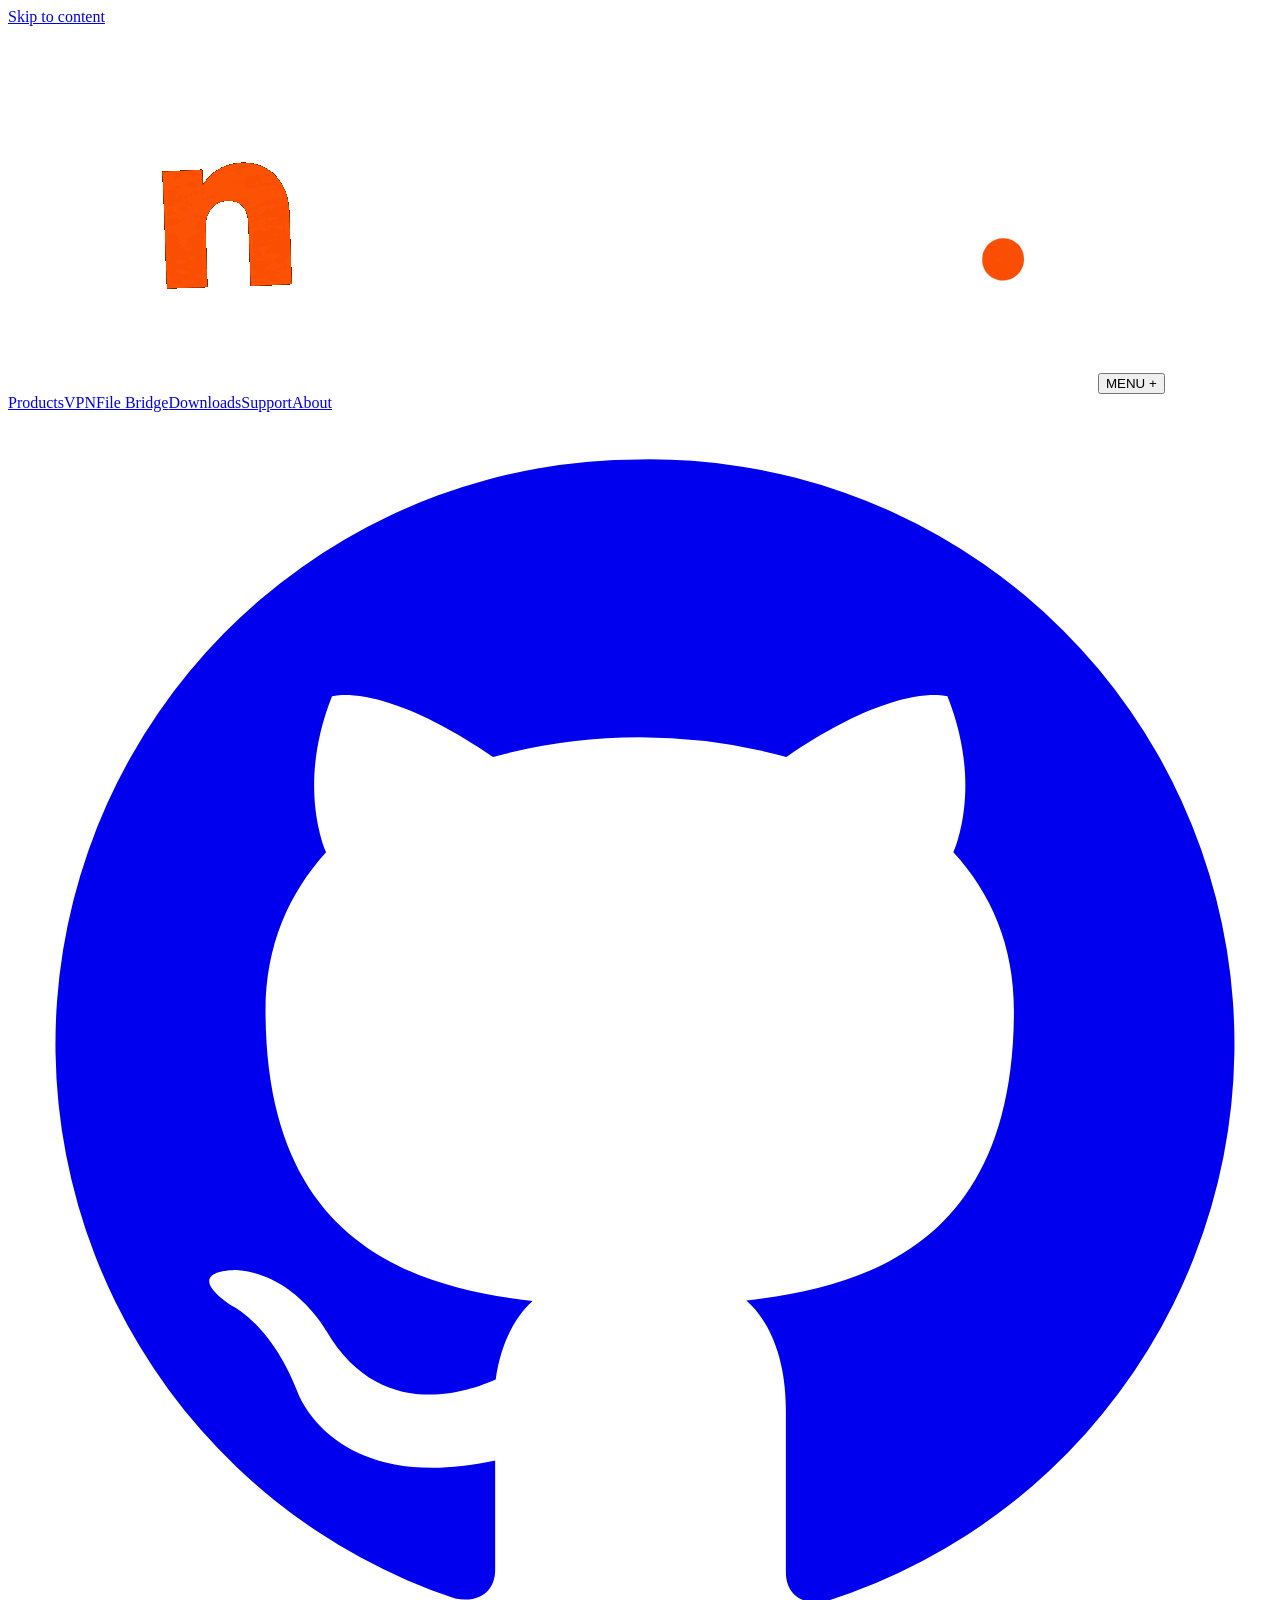
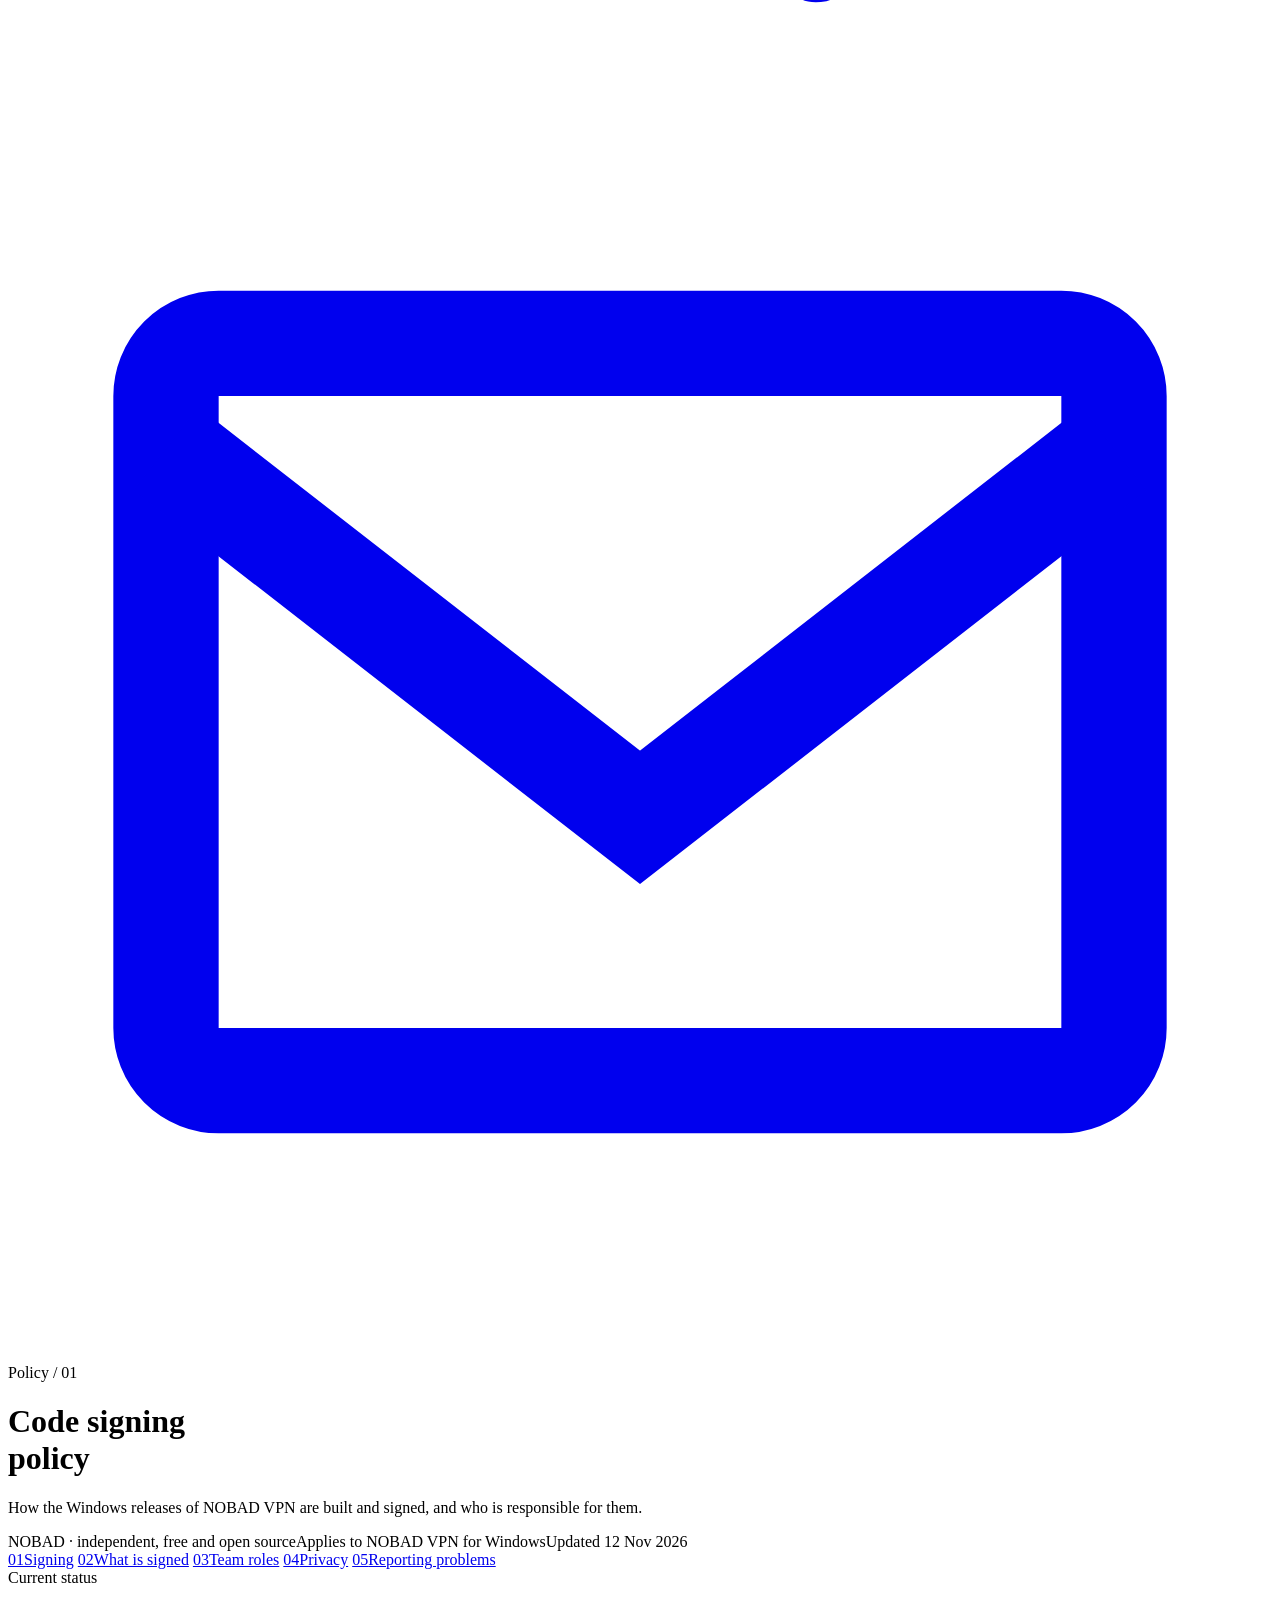
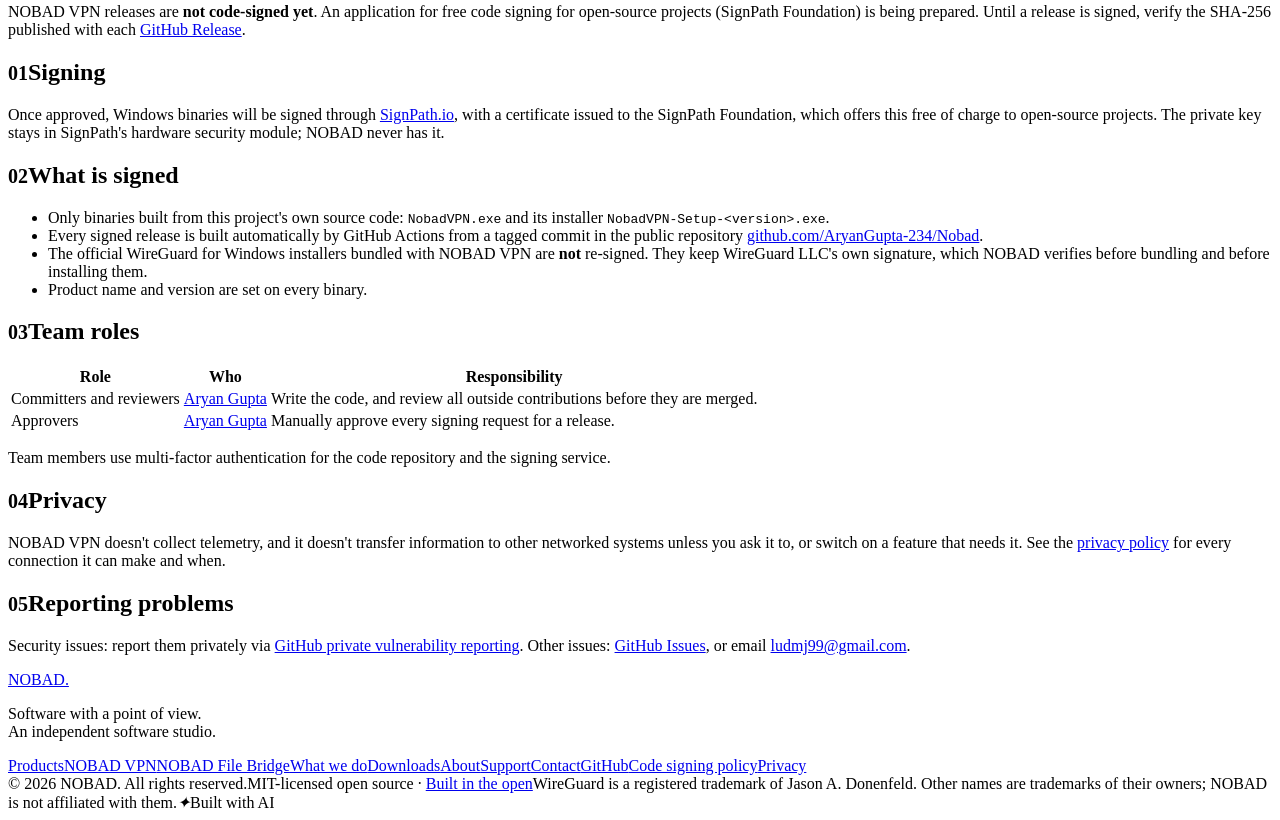
==== site-pages/code-signing-policy/index.html @ 31ae08cd "site: premium product pages on a shared design system; one "Built in the open" section - assets/prod" ====
<!doctype html>
<html lang="en">
<head>
<meta charset="utf-8">
<meta name="viewport" content="width=device-width,initial-scale=1">
<title>Code signing policy · NOBAD — Software with a point of view.</title>
<meta name="description" content="How NOBAD's Windows releases are built and signed, and who approves them. NOBAD: Software with a point of view.">
<meta property="og:title" content="Code signing policy · NOBAD — Software with a point of view.">
<meta property="og:description" content="How NOBAD's Windows releases are built and signed, and who approves them. NOBAD: Software with a point of view.">
<meta property="og:type" content="website">
<meta property="og:url" content="https://nobad-platform.aassworld99.workers.dev/code-signing-policy/">
<meta property="og:image" content="https://nobad-platform.aassworld99.workers.dev/assets/og-image.png">
<meta name="twitter:card" content="summary_large_image">
<link rel="canonical" href="https://nobad-platform.aassworld99.workers.dev/code-signing-policy/">
<meta name="theme-color" content="#FF4D00">
<link rel="icon" href="/favicon.ico" sizes="any"><link rel="icon" type="image/png" href="/assets/favicon-32.png">
<link rel="preconnect" href="https://fonts.googleapis.com">
<link rel="preconnect" href="https://fonts.gstatic.com" crossorigin>
<link rel="stylesheet" href="https://fonts.googleapis.com/css2?family=Archivo+Black&family=Inter:wght@400;500;600;700;800&family=Space+Mono:wght@400;700&display=swap">
<link rel="stylesheet" href="/assets/legal.css">
<script src="/assets/smooth.js" defer></script>
<link rel="stylesheet" href="/assets/site.css">
<script src="/assets/site.js" defer></script>
</head>
<body>
<a class="skip-link" href="#main">Skip to content</a>

<nav class="site-nav" aria-label="Main navigation">
    <a class="brand" href="/" aria-label="NOBAD home"><img class="brand-logo" src="/assets/nobad-logo-light.png" alt="nobad." width="1086" height="362"></a>
    <button class="menu-toggle" id="menuToggle" type="button" aria-expanded="false" aria-controls="navPill">MENU +</button>
    <div class="nav-pill" id="navPill"><a href="/#products">Products</a><a href="/products/vpn/">VPN</a><a href="/products/file-bridge/">File Bridge</a><a href="/#downloads">Downloads</a><a href="/support/">Support</a><a href="/#about">About</a></div>
    <div class="nav-social" aria-label="Social links">
      <a class="icon-link" href="https://github.com/AryanGupta-234/Nobad" target="_blank" rel="noopener noreferrer" aria-label="NOBAD on GitHub"><svg viewBox="0 0 24 24" fill="currentColor" aria-hidden="true"><path d="M12 .9a11.1 11.1 0 0 0-3.51 21.63c.56.1.76-.24.76-.54v-2.08c-3.1.67-3.76-1.32-3.76-1.32-.5-1.28-1.24-1.62-1.24-1.62-1.01-.69.08-.68.08-.68 1.12.08 1.71 1.15 1.71 1.15.99 1.7 2.59 1.21 3.22.93.1-.72.39-1.21.7-1.49-2.47-.28-5.07-1.24-5.07-5.52 0-1.22.44-2.22 1.15-3-.12-.28-.5-1.42.11-2.96 0 0 .94-.3 3.06 1.15a10.6 10.6 0 0 1 5.57 0c2.12-1.45 3.06-1.15 3.06-1.15.61 1.54.23 2.68.11 2.96.72.78 1.15 1.78 1.15 3 0 4.29-2.6 5.23-5.08 5.51.4.35.75 1.03.75 2.08v3.09c0 .3.2.65.77.54A11.1 11.1 0 0 0 12 .9Z"/></svg></a>
      <a class="icon-link" href="mailto:ludmj99@gmail.com" aria-label="Email NOBAD"><svg viewBox="0 0 24 24" fill="none" stroke="currentColor" stroke-width="2" aria-hidden="true"><rect x="3" y="5" width="18" height="14" rx="1"/><path d="m3 7 9 7 9-7"/></svg></a>
    </div>
  </nav>

<header class="legal-hero">
  <div class="wrap">
    <p class="section-index">Policy / 01</p>
    <h1 class="page-title">Code signing<br>policy</h1>
    <p class="legal-lede page-lede">How the Windows releases of NOBAD VPN are built and signed, and who is responsible for them.</p>
    <div class="legal-meta"><span>NOBAD · independent, free and open source</span><span>Applies to NOBAD VPN for Windows</span><span>Updated 12 Nov 2026</span></div>
  </div>
</header>

<main id="main" class="legal-body wrap">
  <nav class="toc" aria-label="On this page">
    <a href="#signing"><span>01</span>Signing</a>
    <a href="#what"><span>02</span>What is signed</a>
    <a href="#roles"><span>03</span>Team roles</a>
    <a href="#privacy"><span>04</span>Privacy</a>
    <a href="#report"><span>05</span>Reporting problems</a>
  </nav>

  <div>
    <div class="status" role="note">
      <span class="status-tag">Current status</span>
      <p>NOBAD VPN releases are <b>not code-signed yet</b>. An application for free code signing for open-source
      projects (SignPath Foundation) is being prepared. Until a release is signed, verify the SHA-256 published with each
      <a href="https://github.com/AryanGupta-234/Nobad/releases">GitHub Release</a>.</p>
    </div>

    <section id="signing">
      <h2><small>01</small>Signing</h2>
      <p>Once approved, Windows binaries will be signed through <a href="https://signpath.io">SignPath.io</a>, with a
      certificate issued to the SignPath Foundation, which offers this free of charge to open-source projects. The private
      key stays in SignPath's hardware security module; NOBAD never has it.</p>
    </section>

    <section id="what">
      <h2><small>02</small>What is signed</h2>
      <ul>
        <li>Only binaries built from this project's own source code: <code>NobadVPN.exe</code> and its installer
        <code>NobadVPN-Setup-&lt;version&gt;.exe</code>.</li>
        <li>Every signed release is built automatically by GitHub Actions from a tagged commit in the public repository
        <a href="https://github.com/AryanGupta-234/Nobad">github.com/AryanGupta-234/Nobad</a>.</li>
        <li>The official WireGuard for Windows installers bundled with NOBAD VPN are <b>not</b> re-signed. They keep
        WireGuard LLC's own signature, which NOBAD verifies before bundling and before installing them.</li>
        <li>Product name and version are set on every binary.</li>
      </ul>
    </section>

    <section id="roles">
      <h2><small>03</small>Team roles</h2>
      <div class="table-scroll">
        <table>
          <tr><th>Role</th><th>Who</th><th>Responsibility</th></tr>
          <tr><td>Committers and reviewers</td><td><a href="https://github.com/AryanGupta-234">Aryan Gupta</a></td><td>Write the code, and review all outside contributions before they are merged.</td></tr>
          <tr><td>Approvers</td><td><a href="https://github.com/AryanGupta-234">Aryan Gupta</a></td><td>Manually approve every signing request for a release.</td></tr>
        </table>
      </div>
      <p>Team members use multi-factor authentication for the code repository and the signing service.</p>
    </section>

    <section id="privacy">
      <h2><small>04</small>Privacy</h2>
      <p>NOBAD VPN doesn't collect telemetry, and it doesn't transfer information to other networked systems unless you
      ask it to, or switch on a feature that needs it. See the <a href="/privacy/">privacy policy</a> for every connection
      it can make and when.</p>
    </section>

    <section id="report">
      <h2><small>05</small>Reporting problems</h2>
      <p>Security issues: report them privately via
      <a href="https://github.com/AryanGupta-234/Nobad/security/advisories/new">GitHub private vulnerability reporting</a>.
      Other issues: <a href="https://github.com/AryanGupta-234/Nobad/issues">GitHub Issues</a>, or email <a href="mailto:ludmj99@gmail.com">ludmj99@gmail.com</a>.</p>
    </section>
  </div>
</main>

<footer class="site-footer">
    <div class="footer-top">
      <div>
        <a class="footer-brand" href="/">NOBAD.</a>
        <p class="footer-note">Software with a point of view.<br>An independent software studio.</p>
      </div>
      <div class="footer-links"><a href="/#products">Products</a><a href="/products/vpn/">NOBAD VPN</a><a href="/products/file-bridge/">NOBAD File Bridge</a><a href="/#services">What we do</a><a href="/#downloads">Downloads</a><a href="/#about">About</a><a href="/support/">Support</a><a href="mailto:ludmj99@gmail.com">Contact</a><a href="https://github.com/AryanGupta-234/Nobad">GitHub</a><a href="/code-signing-policy/" aria-current="page">Code signing policy</a><a href="/privacy/">Privacy</a></div>
    </div>
    <div class="footer-bottom"><span>© <span id="year" data-year>2026</span> NOBAD. All rights reserved.</span><span>MIT-licensed open source · <a href="/#collaborate">Built in the open</a></span><span class="tm-note">WireGuard is a registered trademark of Jason A. Donenfeld. Other names are trademarks of their owners; NOBAD is not affiliated with them.</span><span class="ai-mark" title="Developed in collaboration with AI"><i aria-hidden="true">✦</i>Built with AI</span></div>
  </footer>
</body>
</html>
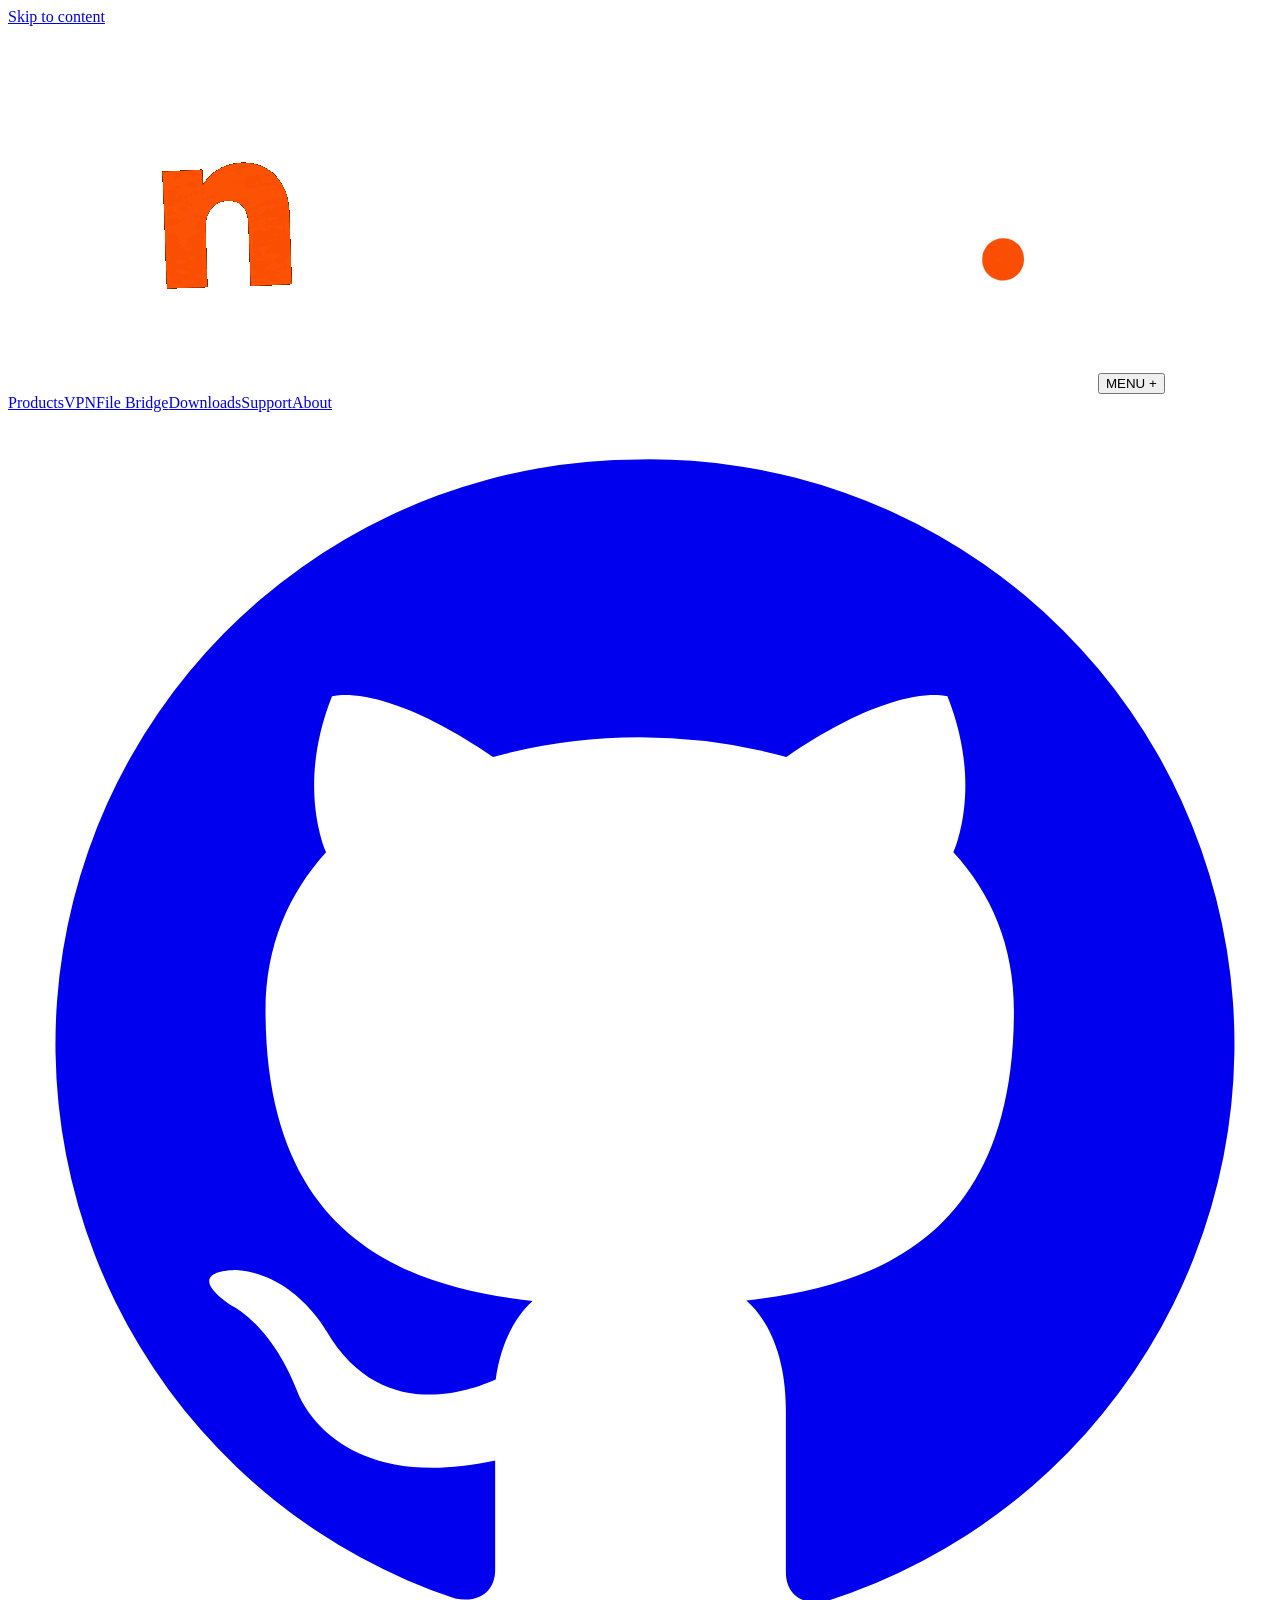
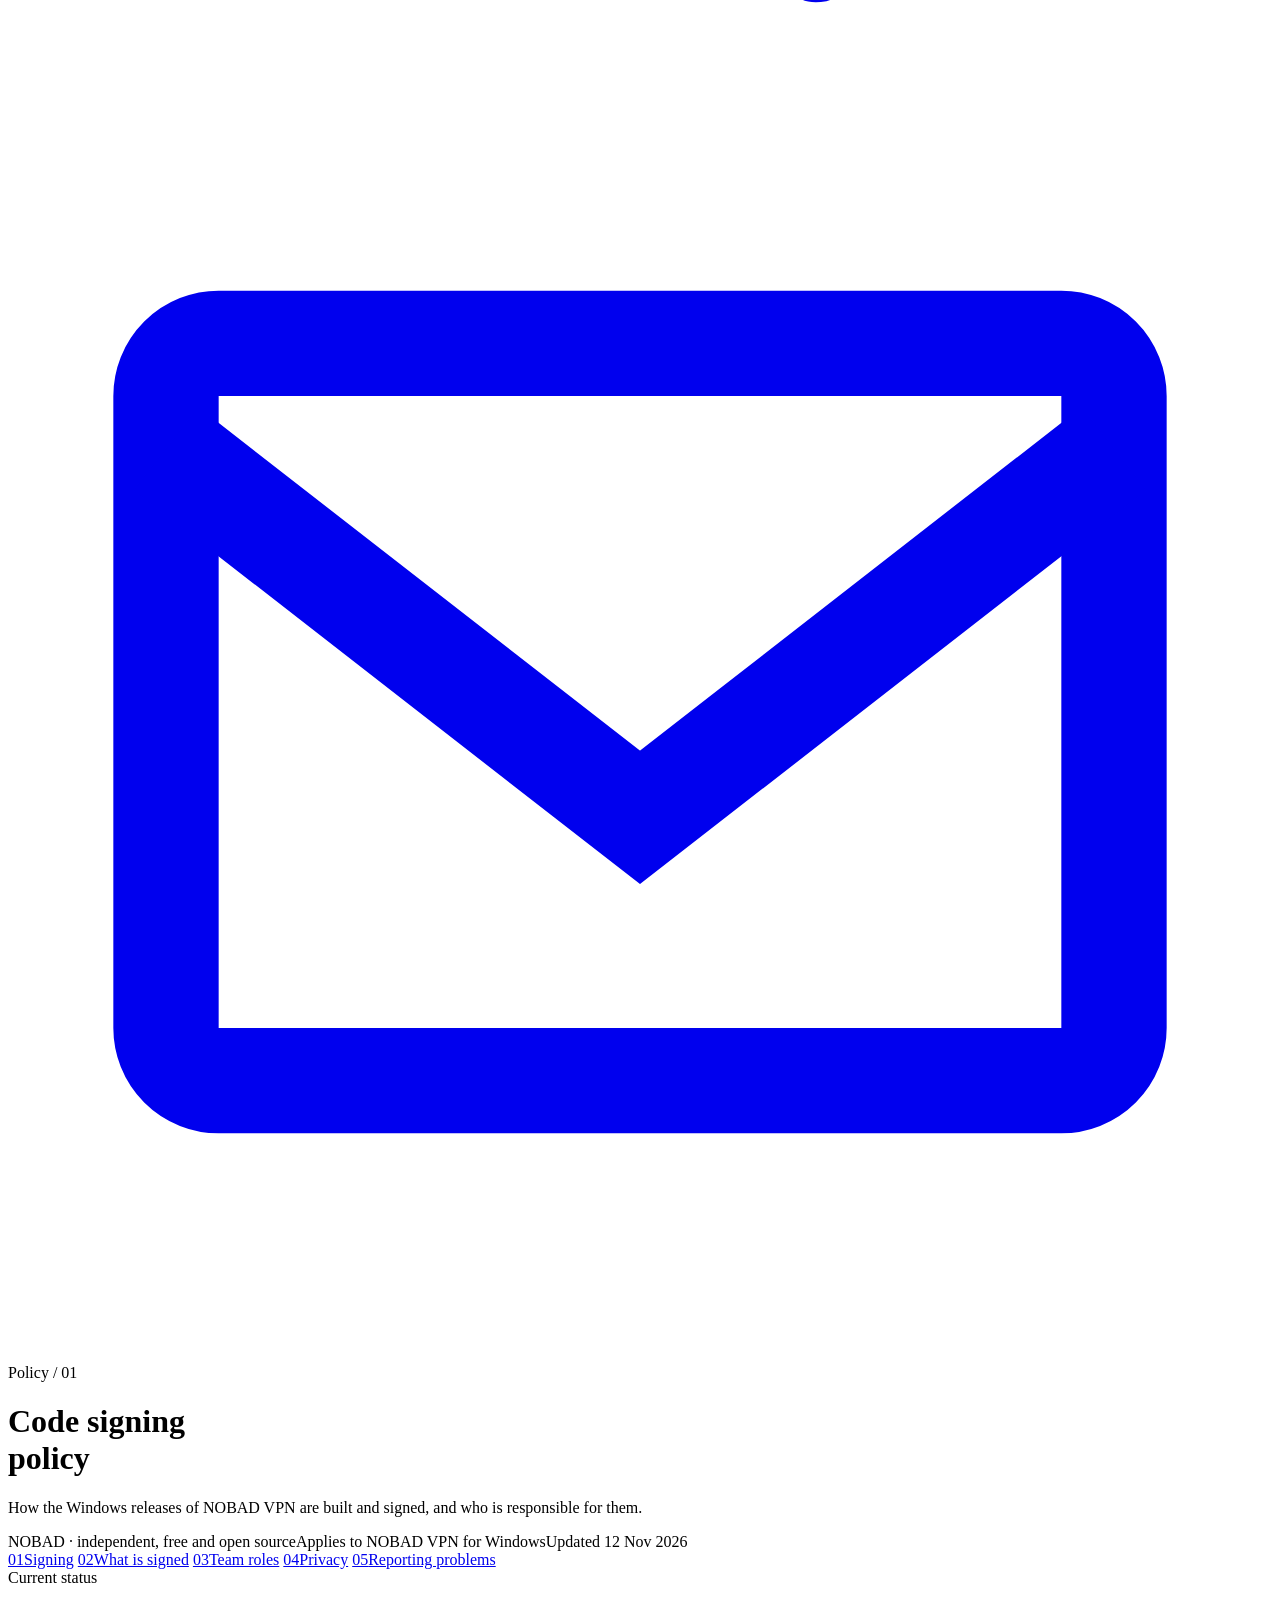
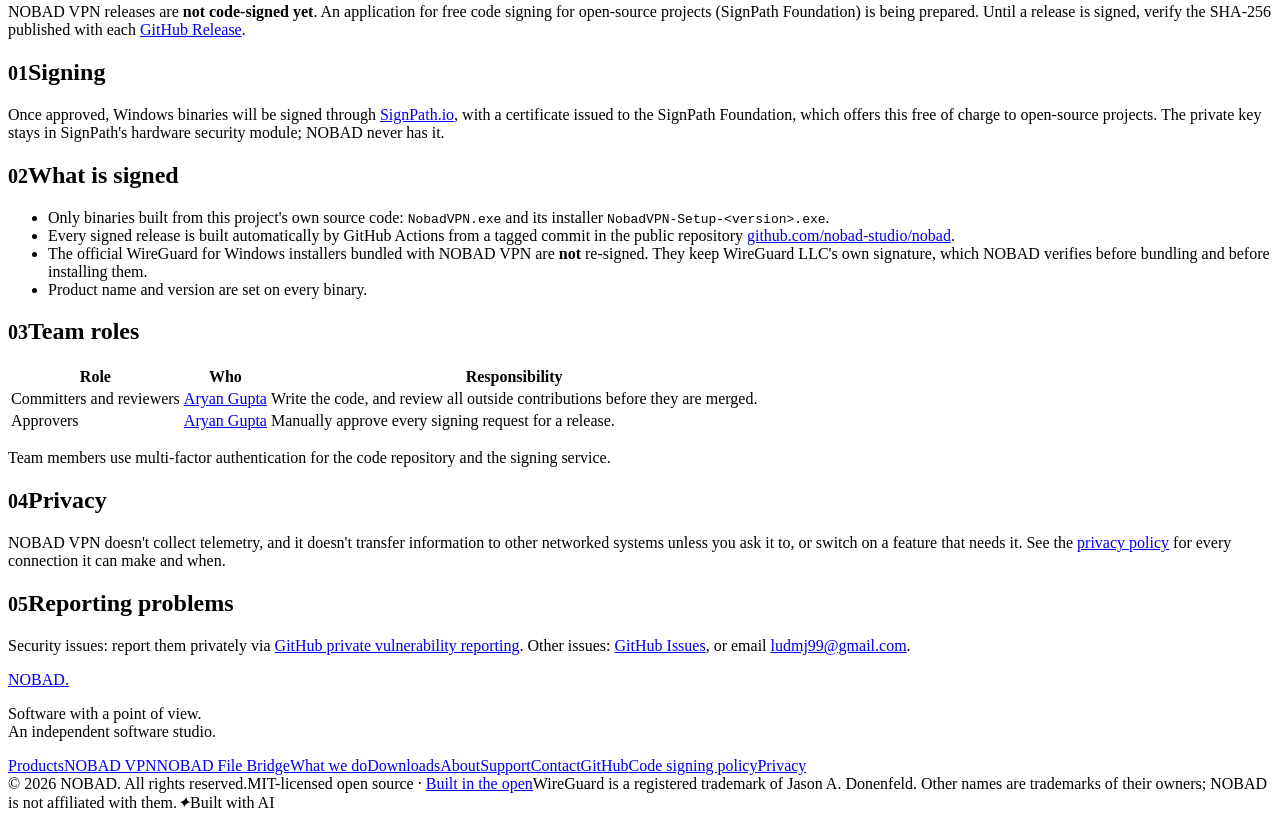
==== commit 7155f816: "website: own repository in the nobad-studio organization - split from nobad-studio/nobad with its fu" ====
--- a/site-pages/code-signing-policy/index.html
+++ b/site-pages/code-signing-policy/index.html
@@ -30,7 +30,7 @@
     <button class="menu-toggle" id="menuToggle" type="button" aria-expanded="false" aria-controls="navPill">MENU +</button>
     <div class="nav-pill" id="navPill"><a href="/#products">Products</a><a href="/products/vpn/">VPN</a><a href="/products/file-bridge/">File Bridge</a><a href="/#downloads">Downloads</a><a href="/support/">Support</a><a href="/#about">About</a></div>
     <div class="nav-social" aria-label="Social links">
-      <a class="icon-link" href="https://github.com/AryanGupta-234/Nobad" target="_blank" rel="noopener noreferrer" aria-label="NOBAD on GitHub"><svg viewBox="0 0 24 24" fill="currentColor" aria-hidden="true"><path d="M12 .9a11.1 11.1 0 0 0-3.51 21.63c.56.1.76-.24.76-.54v-2.08c-3.1.67-3.76-1.32-3.76-1.32-.5-1.28-1.24-1.62-1.24-1.62-1.01-.69.08-.68.08-.68 1.12.08 1.71 1.15 1.71 1.15.99 1.7 2.59 1.21 3.22.93.1-.72.39-1.21.7-1.49-2.47-.28-5.07-1.24-5.07-5.52 0-1.22.44-2.22 1.15-3-.12-.28-.5-1.42.11-2.96 0 0 .94-.3 3.06 1.15a10.6 10.6 0 0 1 5.57 0c2.12-1.45 3.06-1.15 3.06-1.15.61 1.54.23 2.68.11 2.96.72.78 1.15 1.78 1.15 3 0 4.29-2.6 5.23-5.08 5.51.4.35.75 1.03.75 2.08v3.09c0 .3.2.65.77.54A11.1 11.1 0 0 0 12 .9Z"/></svg></a>
+      <a class="icon-link" href="https://github.com/nobad-studio" target="_blank" rel="noopener noreferrer" aria-label="NOBAD on GitHub"><svg viewBox="0 0 24 24" fill="currentColor" aria-hidden="true"><path d="M12 .9a11.1 11.1 0 0 0-3.51 21.63c.56.1.76-.24.76-.54v-2.08c-3.1.67-3.76-1.32-3.76-1.32-.5-1.28-1.24-1.62-1.24-1.62-1.01-.69.08-.68.08-.68 1.12.08 1.71 1.15 1.71 1.15.99 1.7 2.59 1.21 3.22.93.1-.72.39-1.21.7-1.49-2.47-.28-5.07-1.24-5.07-5.52 0-1.22.44-2.22 1.15-3-.12-.28-.5-1.42.11-2.96 0 0 .94-.3 3.06 1.15a10.6 10.6 0 0 1 5.57 0c2.12-1.45 3.06-1.15 3.06-1.15.61 1.54.23 2.68.11 2.96.72.78 1.15 1.78 1.15 3 0 4.29-2.6 5.23-5.08 5.51.4.35.75 1.03.75 2.08v3.09c0 .3.2.65.77.54A11.1 11.1 0 0 0 12 .9Z"/></svg></a>
       <a class="icon-link" href="mailto:ludmj99@gmail.com" aria-label="Email NOBAD"><svg viewBox="0 0 24 24" fill="none" stroke="currentColor" stroke-width="2" aria-hidden="true"><rect x="3" y="5" width="18" height="14" rx="1"/><path d="m3 7 9 7 9-7"/></svg></a>
     </div>
   </nav>
@@ -58,7 +58,7 @@
       <span class="status-tag">Current status</span>
       <p>NOBAD VPN releases are <b>not code-signed yet</b>. An application for free code signing for open-source
       projects (SignPath Foundation) is being prepared. Until a release is signed, verify the SHA-256 published with each
-      <a href="https://github.com/AryanGupta-234/Nobad/releases">GitHub Release</a>.</p>
+      <a href="https://github.com/nobad-studio/nobad/releases">GitHub Release</a>.</p>
     </div>
 
     <section id="signing">
@@ -74,7 +74,7 @@
         <li>Only binaries built from this project's own source code: <code>NobadVPN.exe</code> and its installer
         <code>NobadVPN-Setup-&lt;version&gt;.exe</code>.</li>
         <li>Every signed release is built automatically by GitHub Actions from a tagged commit in the public repository
-        <a href="https://github.com/AryanGupta-234/Nobad">github.com/AryanGupta-234/Nobad</a>.</li>
+        <a href="https://github.com/nobad-studio/nobad">github.com/nobad-studio/nobad</a>.</li>
         <li>The official WireGuard for Windows installers bundled with NOBAD VPN are <b>not</b> re-signed. They keep
         WireGuard LLC's own signature, which NOBAD verifies before bundling and before installing them.</li>
         <li>Product name and version are set on every binary.</li>
@@ -103,8 +103,8 @@
     <section id="report">
       <h2><small>05</small>Reporting problems</h2>
       <p>Security issues: report them privately via
-      <a href="https://github.com/AryanGupta-234/Nobad/security/advisories/new">GitHub private vulnerability reporting</a>.
-      Other issues: <a href="https://github.com/AryanGupta-234/Nobad/issues">GitHub Issues</a>, or email <a href="mailto:ludmj99@gmail.com">ludmj99@gmail.com</a>.</p>
+      <a href="https://github.com/nobad-studio/nobad/security/advisories/new">GitHub private vulnerability reporting</a>.
+      Other issues: <a href="https://github.com/nobad-studio/nobad/issues">GitHub Issues</a>, or email <a href="mailto:ludmj99@gmail.com">ludmj99@gmail.com</a>.</p>
     </section>
   </div>
 </main>
@@ -115,7 +115,7 @@
         <a class="footer-brand" href="/">NOBAD.</a>
         <p class="footer-note">Software with a point of view.<br>An independent software studio.</p>
       </div>
-      <div class="footer-links"><a href="/#products">Products</a><a href="/products/vpn/">NOBAD VPN</a><a href="/products/file-bridge/">NOBAD File Bridge</a><a href="/#services">What we do</a><a href="/#downloads">Downloads</a><a href="/#about">About</a><a href="/support/">Support</a><a href="mailto:ludmj99@gmail.com">Contact</a><a href="https://github.com/AryanGupta-234/Nobad">GitHub</a><a href="/code-signing-policy/" aria-current="page">Code signing policy</a><a href="/privacy/">Privacy</a></div>
+      <div class="footer-links"><a href="/#products">Products</a><a href="/products/vpn/">NOBAD VPN</a><a href="/products/file-bridge/">NOBAD File Bridge</a><a href="/#services">What we do</a><a href="/#downloads">Downloads</a><a href="/#about">About</a><a href="/support/">Support</a><a href="mailto:ludmj99@gmail.com">Contact</a><a href="https://github.com/nobad-studio/nobad">GitHub</a><a href="/code-signing-policy/" aria-current="page">Code signing policy</a><a href="/privacy/">Privacy</a></div>
     </div>
     <div class="footer-bottom"><span>© <span id="year" data-year>2026</span> NOBAD. All rights reserved.</span><span>MIT-licensed open source · <a href="/#collaborate">Built in the open</a></span><span class="tm-note">WireGuard is a registered trademark of Jason A. Donenfeld. Other names are trademarks of their owners; NOBAD is not affiliated with them.</span><span class="ai-mark" title="Developed in collaboration with AI"><i aria-hidden="true">✦</i>Built with AI</span></div>
   </footer>
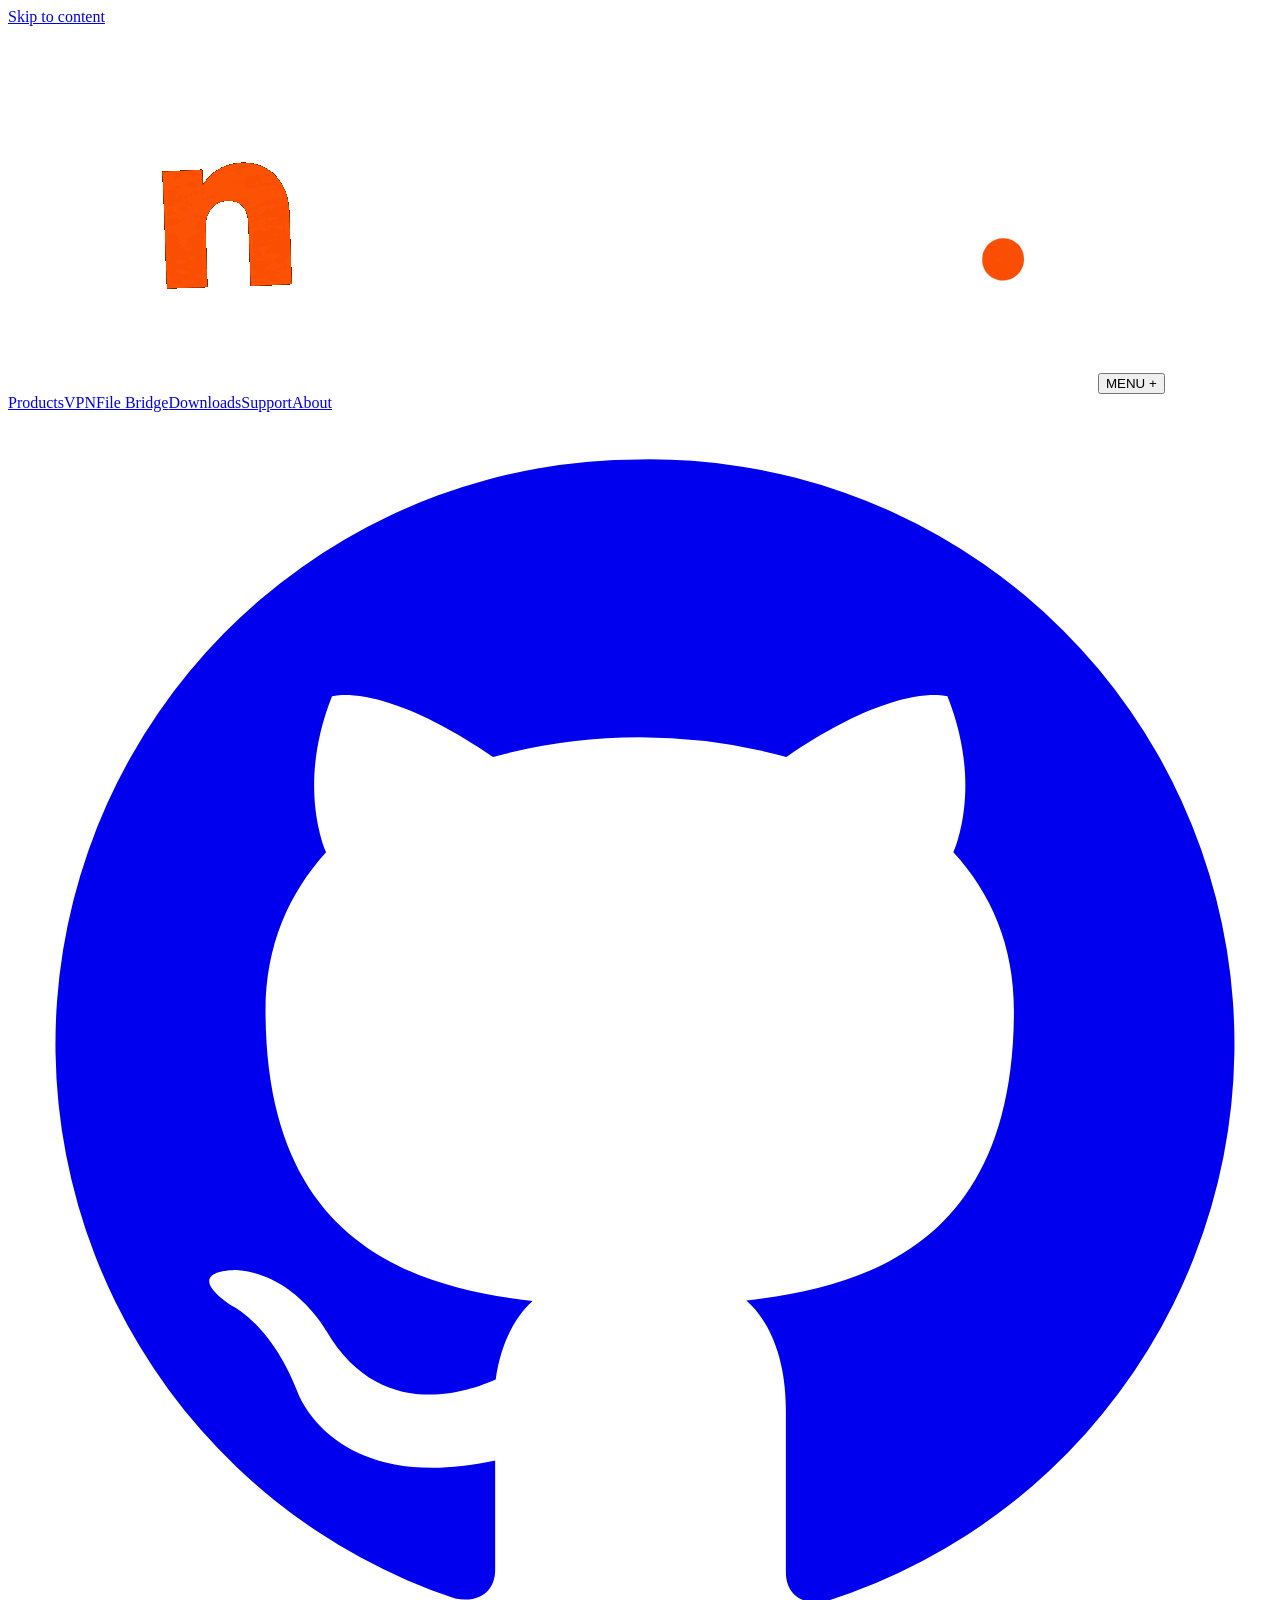
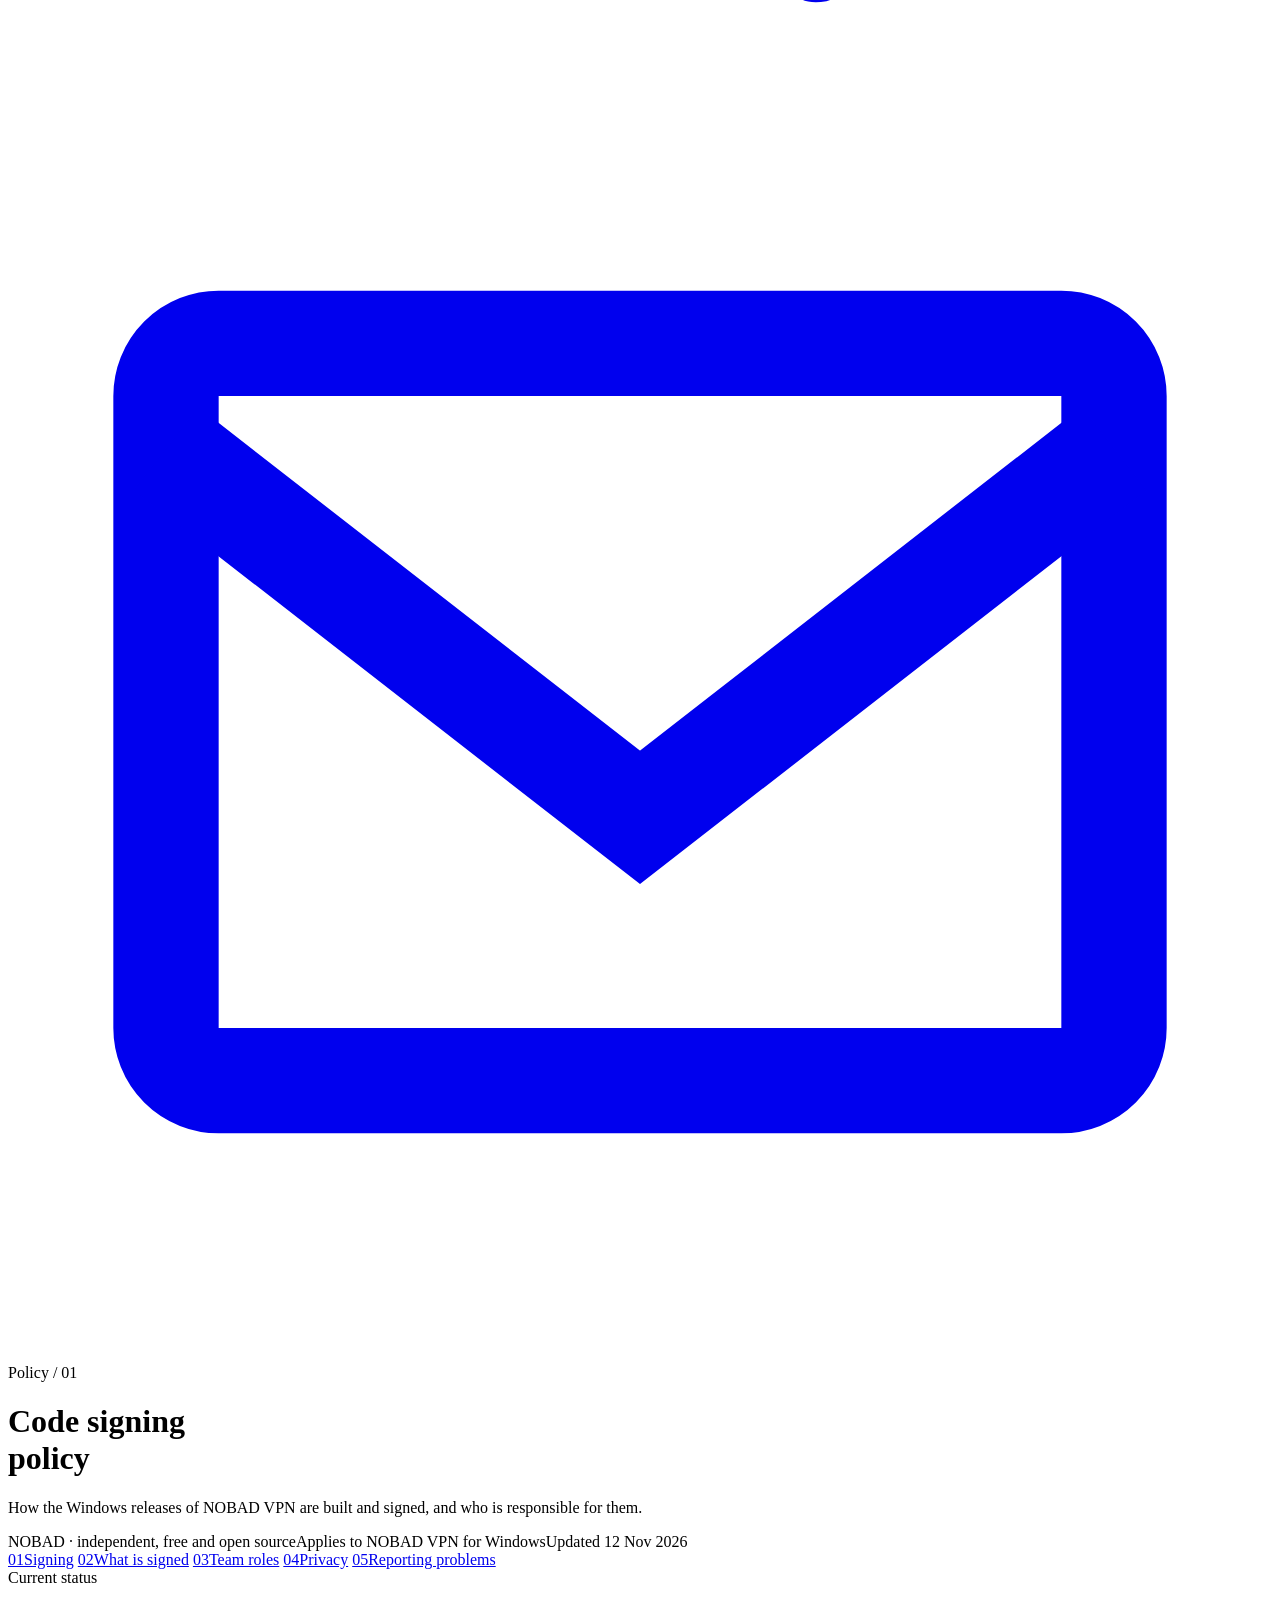
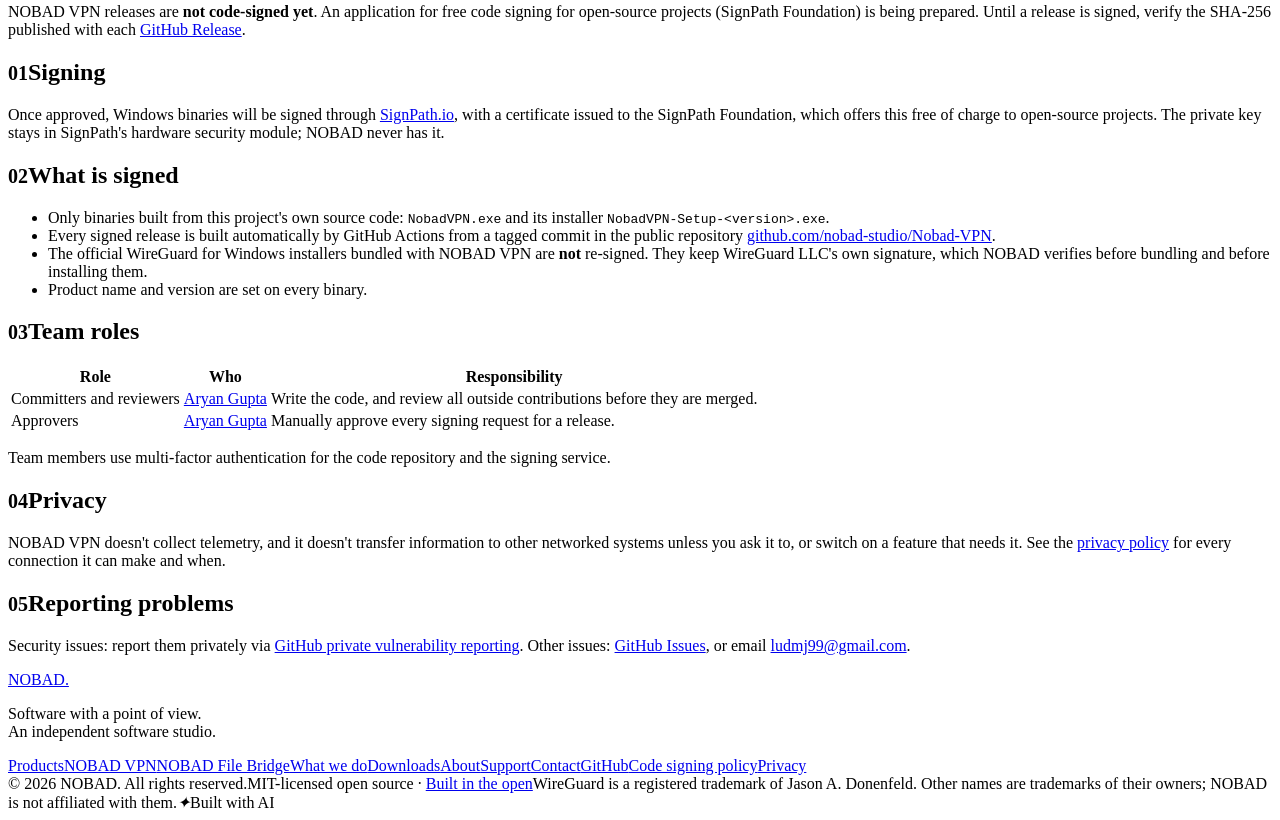
==== commit e9762a19: "website: links, release publishing and download check use nobad-studio/Nobad-VPN The main repository" ====
--- a/site-pages/code-signing-policy/index.html
+++ b/site-pages/code-signing-policy/index.html
@@ -58,7 +58,7 @@
       <span class="status-tag">Current status</span>
       <p>NOBAD VPN releases are <b>not code-signed yet</b>. An application for free code signing for open-source
       projects (SignPath Foundation) is being prepared. Until a release is signed, verify the SHA-256 published with each
-      <a href="https://github.com/nobad-studio/nobad/releases">GitHub Release</a>.</p>
+      <a href="https://github.com/nobad-studio/Nobad-VPN/releases">GitHub Release</a>.</p>
     </div>
 
     <section id="signing">
@@ -74,7 +74,7 @@
         <li>Only binaries built from this project's own source code: <code>NobadVPN.exe</code> and its installer
         <code>NobadVPN-Setup-&lt;version&gt;.exe</code>.</li>
         <li>Every signed release is built automatically by GitHub Actions from a tagged commit in the public repository
-        <a href="https://github.com/nobad-studio/nobad">github.com/nobad-studio/nobad</a>.</li>
+        <a href="https://github.com/nobad-studio/Nobad-VPN">github.com/nobad-studio/Nobad-VPN</a>.</li>
         <li>The official WireGuard for Windows installers bundled with NOBAD VPN are <b>not</b> re-signed. They keep
         WireGuard LLC's own signature, which NOBAD verifies before bundling and before installing them.</li>
         <li>Product name and version are set on every binary.</li>
@@ -103,8 +103,8 @@
     <section id="report">
       <h2><small>05</small>Reporting problems</h2>
       <p>Security issues: report them privately via
-      <a href="https://github.com/nobad-studio/nobad/security/advisories/new">GitHub private vulnerability reporting</a>.
-      Other issues: <a href="https://github.com/nobad-studio/nobad/issues">GitHub Issues</a>, or email <a href="mailto:ludmj99@gmail.com">ludmj99@gmail.com</a>.</p>
+      <a href="https://github.com/nobad-studio/Nobad-VPN/security/advisories/new">GitHub private vulnerability reporting</a>.
+      Other issues: <a href="https://github.com/nobad-studio/Nobad-VPN/issues">GitHub Issues</a>, or email <a href="mailto:ludmj99@gmail.com">ludmj99@gmail.com</a>.</p>
     </section>
   </div>
 </main>
@@ -115,7 +115,7 @@
         <a class="footer-brand" href="/">NOBAD.</a>
         <p class="footer-note">Software with a point of view.<br>An independent software studio.</p>
       </div>
-      <div class="footer-links"><a href="/#products">Products</a><a href="/products/vpn/">NOBAD VPN</a><a href="/products/file-bridge/">NOBAD File Bridge</a><a href="/#services">What we do</a><a href="/#downloads">Downloads</a><a href="/#about">About</a><a href="/support/">Support</a><a href="mailto:ludmj99@gmail.com">Contact</a><a href="https://github.com/nobad-studio/nobad">GitHub</a><a href="/code-signing-policy/" aria-current="page">Code signing policy</a><a href="/privacy/">Privacy</a></div>
+      <div class="footer-links"><a href="/#products">Products</a><a href="/products/vpn/">NOBAD VPN</a><a href="/products/file-bridge/">NOBAD File Bridge</a><a href="/#services">What we do</a><a href="/#downloads">Downloads</a><a href="/#about">About</a><a href="/support/">Support</a><a href="mailto:ludmj99@gmail.com">Contact</a><a href="https://github.com/nobad-studio/Nobad-VPN">GitHub</a><a href="/code-signing-policy/" aria-current="page">Code signing policy</a><a href="/privacy/">Privacy</a></div>
     </div>
     <div class="footer-bottom"><span>© <span id="year" data-year>2026</span> NOBAD. All rights reserved.</span><span>MIT-licensed open source · <a href="/#collaborate">Built in the open</a></span><span class="tm-note">WireGuard is a registered trademark of Jason A. Donenfeld. Other names are trademarks of their owners; NOBAD is not affiliated with them.</span><span class="ai-mark" title="Developed in collaboration with AI"><i aria-hidden="true">✦</i>Built with AI</span></div>
   </footer>
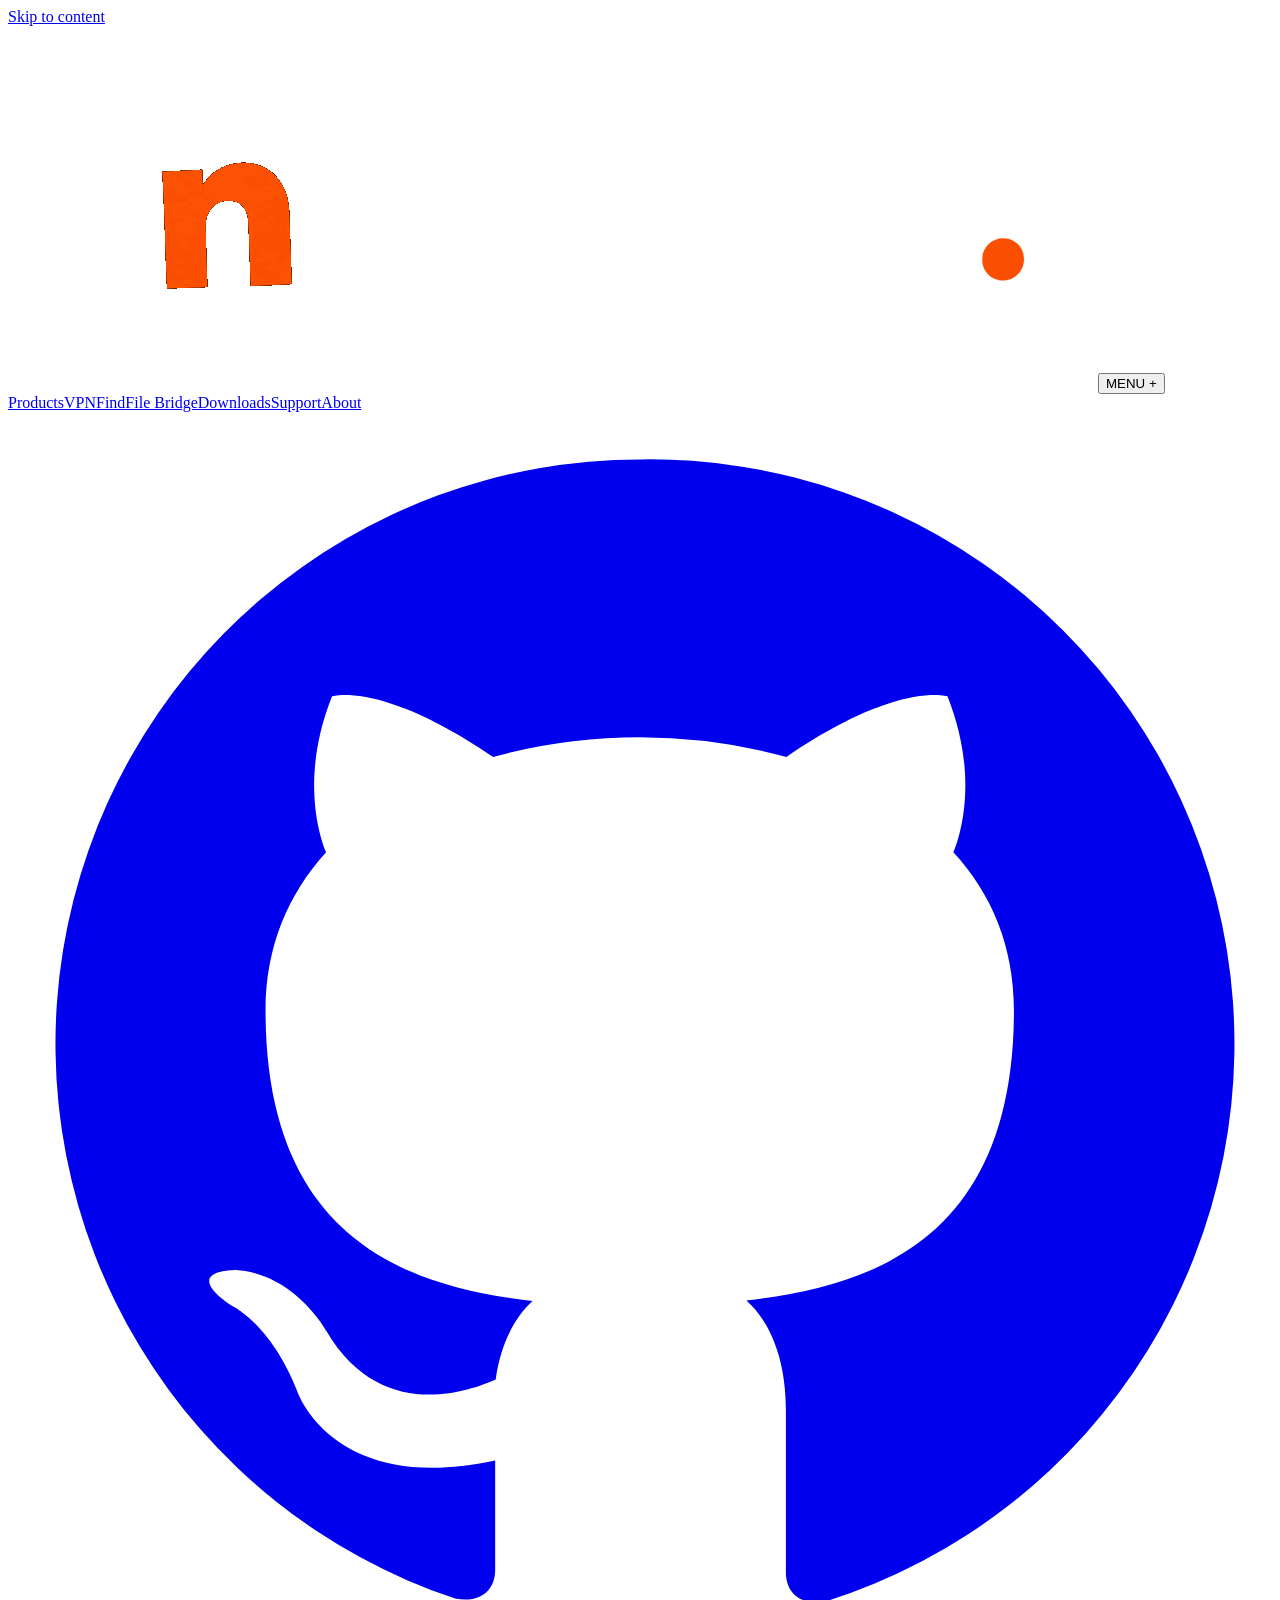
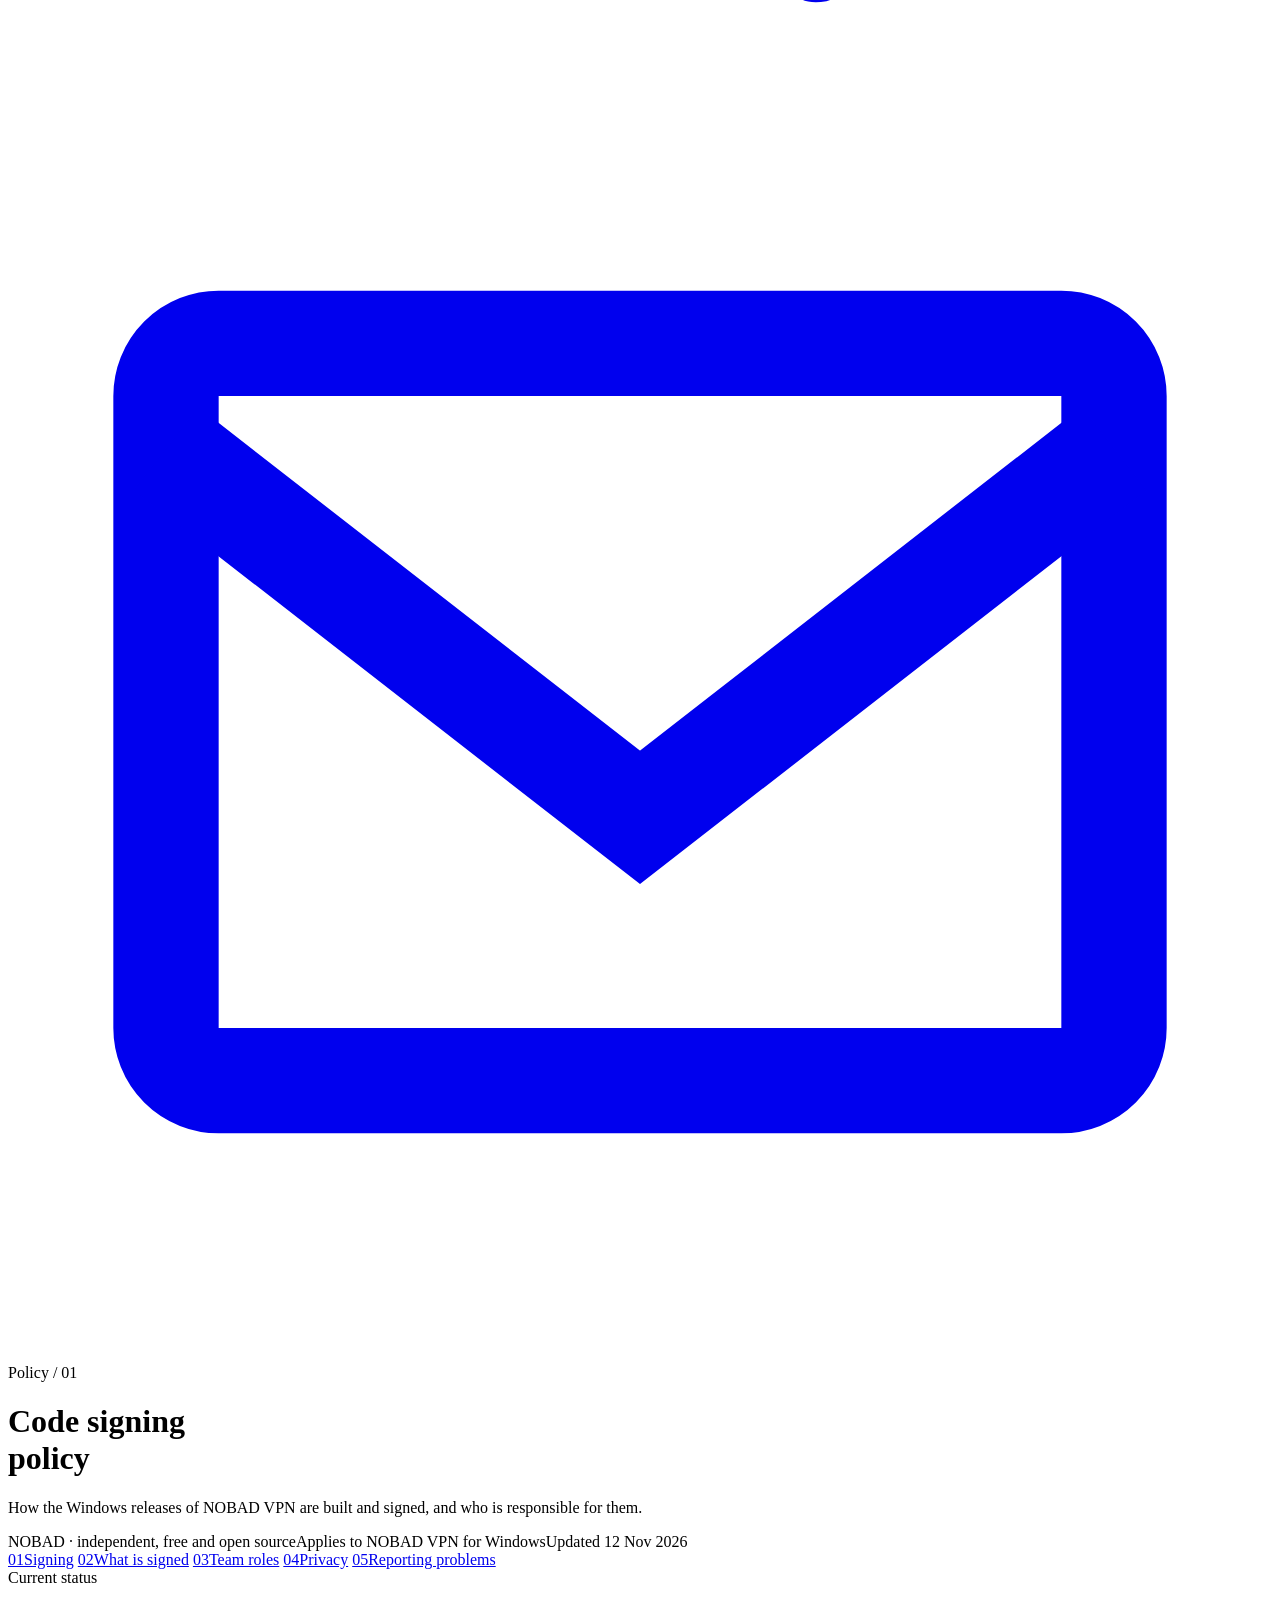
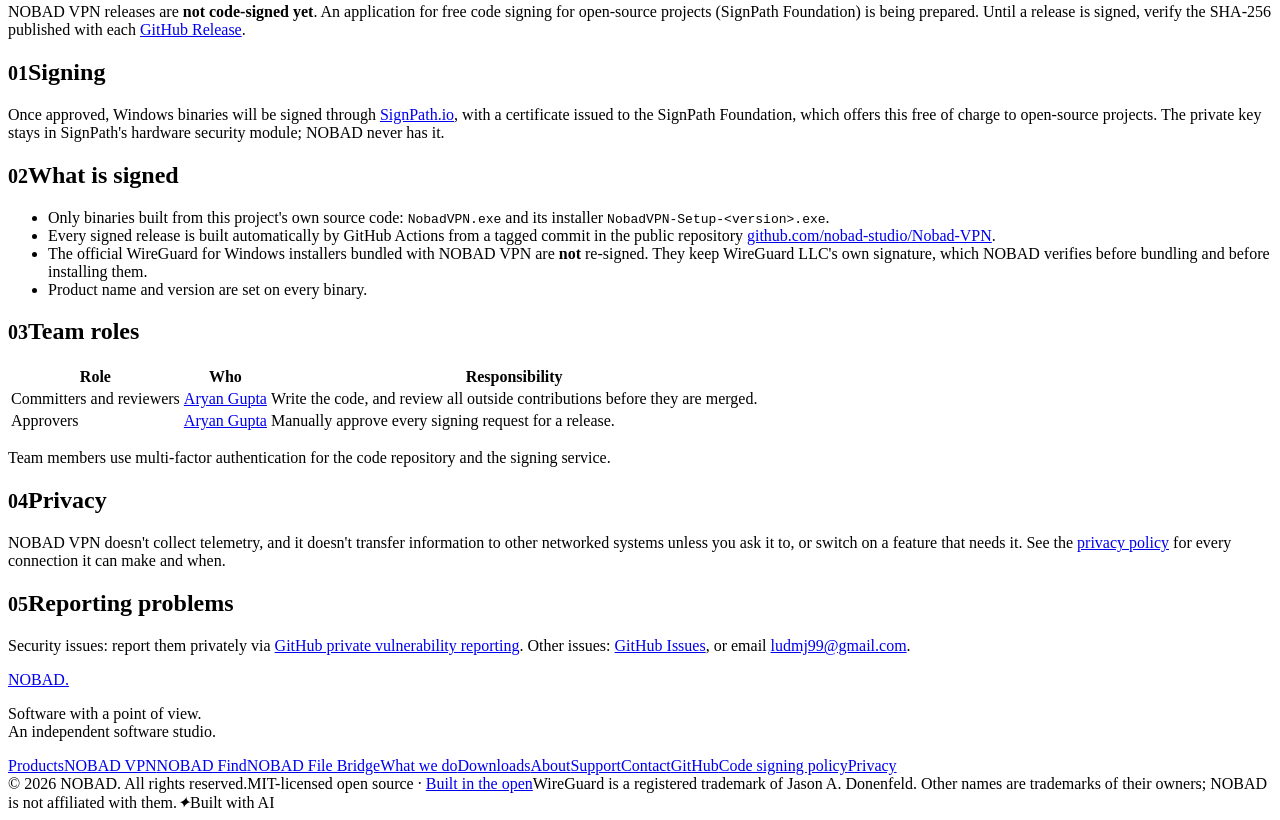
==== commit 084afba2: "website: NOBAD Find product page and listings - /products/find/: the NOBAD Find page on the shared p" ====
--- a/site-pages/code-signing-policy/index.html
+++ b/site-pages/code-signing-policy/index.html
@@ -8,10 +8,10 @@
 <meta property="og:title" content="Code signing policy · NOBAD — Software with a point of view.">
 <meta property="og:description" content="How NOBAD's Windows releases are built and signed, and who approves them. NOBAD: Software with a point of view.">
 <meta property="og:type" content="website">
-<meta property="og:url" content="https://nobad-platform.aassworld99.workers.dev/code-signing-policy/">
-<meta property="og:image" content="https://nobad-platform.aassworld99.workers.dev/assets/og-image.png">
+<meta property="og:url" content="https://nobad-platform.nobad-studio.workers.dev/code-signing-policy/">
+<meta property="og:image" content="https://nobad-platform.nobad-studio.workers.dev/assets/og-image.png">
 <meta name="twitter:card" content="summary_large_image">
-<link rel="canonical" href="https://nobad-platform.aassworld99.workers.dev/code-signing-policy/">
+<link rel="canonical" href="https://nobad-platform.nobad-studio.workers.dev/code-signing-policy/">
 <meta name="theme-color" content="#FF4D00">
 <link rel="icon" href="/favicon.ico" sizes="any"><link rel="icon" type="image/png" href="/assets/favicon-32.png">
 <link rel="preconnect" href="https://fonts.googleapis.com">
@@ -28,7 +28,7 @@
 <nav class="site-nav" aria-label="Main navigation">
     <a class="brand" href="/" aria-label="NOBAD home"><img class="brand-logo" src="/assets/nobad-logo-light.png" alt="nobad." width="1086" height="362"></a>
     <button class="menu-toggle" id="menuToggle" type="button" aria-expanded="false" aria-controls="navPill">MENU +</button>
-    <div class="nav-pill" id="navPill"><a href="/#products">Products</a><a href="/products/vpn/">VPN</a><a href="/products/file-bridge/">File Bridge</a><a href="/#downloads">Downloads</a><a href="/support/">Support</a><a href="/#about">About</a></div>
+    <div class="nav-pill" id="navPill"><a href="/#products">Products</a><a href="/products/vpn/">VPN</a><a href="/products/find/">Find</a><a href="/products/file-bridge/">File Bridge</a><a href="/#downloads">Downloads</a><a href="/support/">Support</a><a href="/#about">About</a></div>
     <div class="nav-social" aria-label="Social links">
       <a class="icon-link" href="https://github.com/nobad-studio" target="_blank" rel="noopener noreferrer" aria-label="NOBAD on GitHub"><svg viewBox="0 0 24 24" fill="currentColor" aria-hidden="true"><path d="M12 .9a11.1 11.1 0 0 0-3.51 21.63c.56.1.76-.24.76-.54v-2.08c-3.1.67-3.76-1.32-3.76-1.32-.5-1.28-1.24-1.62-1.24-1.62-1.01-.69.08-.68.08-.68 1.12.08 1.71 1.15 1.71 1.15.99 1.7 2.59 1.21 3.22.93.1-.72.39-1.21.7-1.49-2.47-.28-5.07-1.24-5.07-5.52 0-1.22.44-2.22 1.15-3-.12-.28-.5-1.42.11-2.96 0 0 .94-.3 3.06 1.15a10.6 10.6 0 0 1 5.57 0c2.12-1.45 3.06-1.15 3.06-1.15.61 1.54.23 2.68.11 2.96.72.78 1.15 1.78 1.15 3 0 4.29-2.6 5.23-5.08 5.51.4.35.75 1.03.75 2.08v3.09c0 .3.2.65.77.54A11.1 11.1 0 0 0 12 .9Z"/></svg></a>
       <a class="icon-link" href="mailto:ludmj99@gmail.com" aria-label="Email NOBAD"><svg viewBox="0 0 24 24" fill="none" stroke="currentColor" stroke-width="2" aria-hidden="true"><rect x="3" y="5" width="18" height="14" rx="1"/><path d="m3 7 9 7 9-7"/></svg></a>
@@ -115,7 +115,7 @@
         <a class="footer-brand" href="/">NOBAD.</a>
         <p class="footer-note">Software with a point of view.<br>An independent software studio.</p>
       </div>
-      <div class="footer-links"><a href="/#products">Products</a><a href="/products/vpn/">NOBAD VPN</a><a href="/products/file-bridge/">NOBAD File Bridge</a><a href="/#services">What we do</a><a href="/#downloads">Downloads</a><a href="/#about">About</a><a href="/support/">Support</a><a href="mailto:ludmj99@gmail.com">Contact</a><a href="https://github.com/nobad-studio/Nobad-VPN">GitHub</a><a href="/code-signing-policy/" aria-current="page">Code signing policy</a><a href="/privacy/">Privacy</a></div>
+      <div class="footer-links"><a href="/#products">Products</a><a href="/products/vpn/">NOBAD VPN</a><a href="/products/find/">NOBAD Find</a><a href="/products/file-bridge/">NOBAD File Bridge</a><a href="/#services">What we do</a><a href="/#downloads">Downloads</a><a href="/#about">About</a><a href="/support/">Support</a><a href="mailto:ludmj99@gmail.com">Contact</a><a href="https://github.com/nobad-studio/Nobad-VPN">GitHub</a><a href="/code-signing-policy/" aria-current="page">Code signing policy</a><a href="/privacy/">Privacy</a></div>
     </div>
     <div class="footer-bottom"><span>© <span id="year" data-year>2026</span> NOBAD. All rights reserved.</span><span>MIT-licensed open source · <a href="/#collaborate">Built in the open</a></span><span class="tm-note">WireGuard is a registered trademark of Jason A. Donenfeld. Other names are trademarks of their owners; NOBAD is not affiliated with them.</span><span class="ai-mark" title="Developed in collaboration with AI"><i aria-hidden="true">✦</i>Built with AI</span></div>
   </footer>
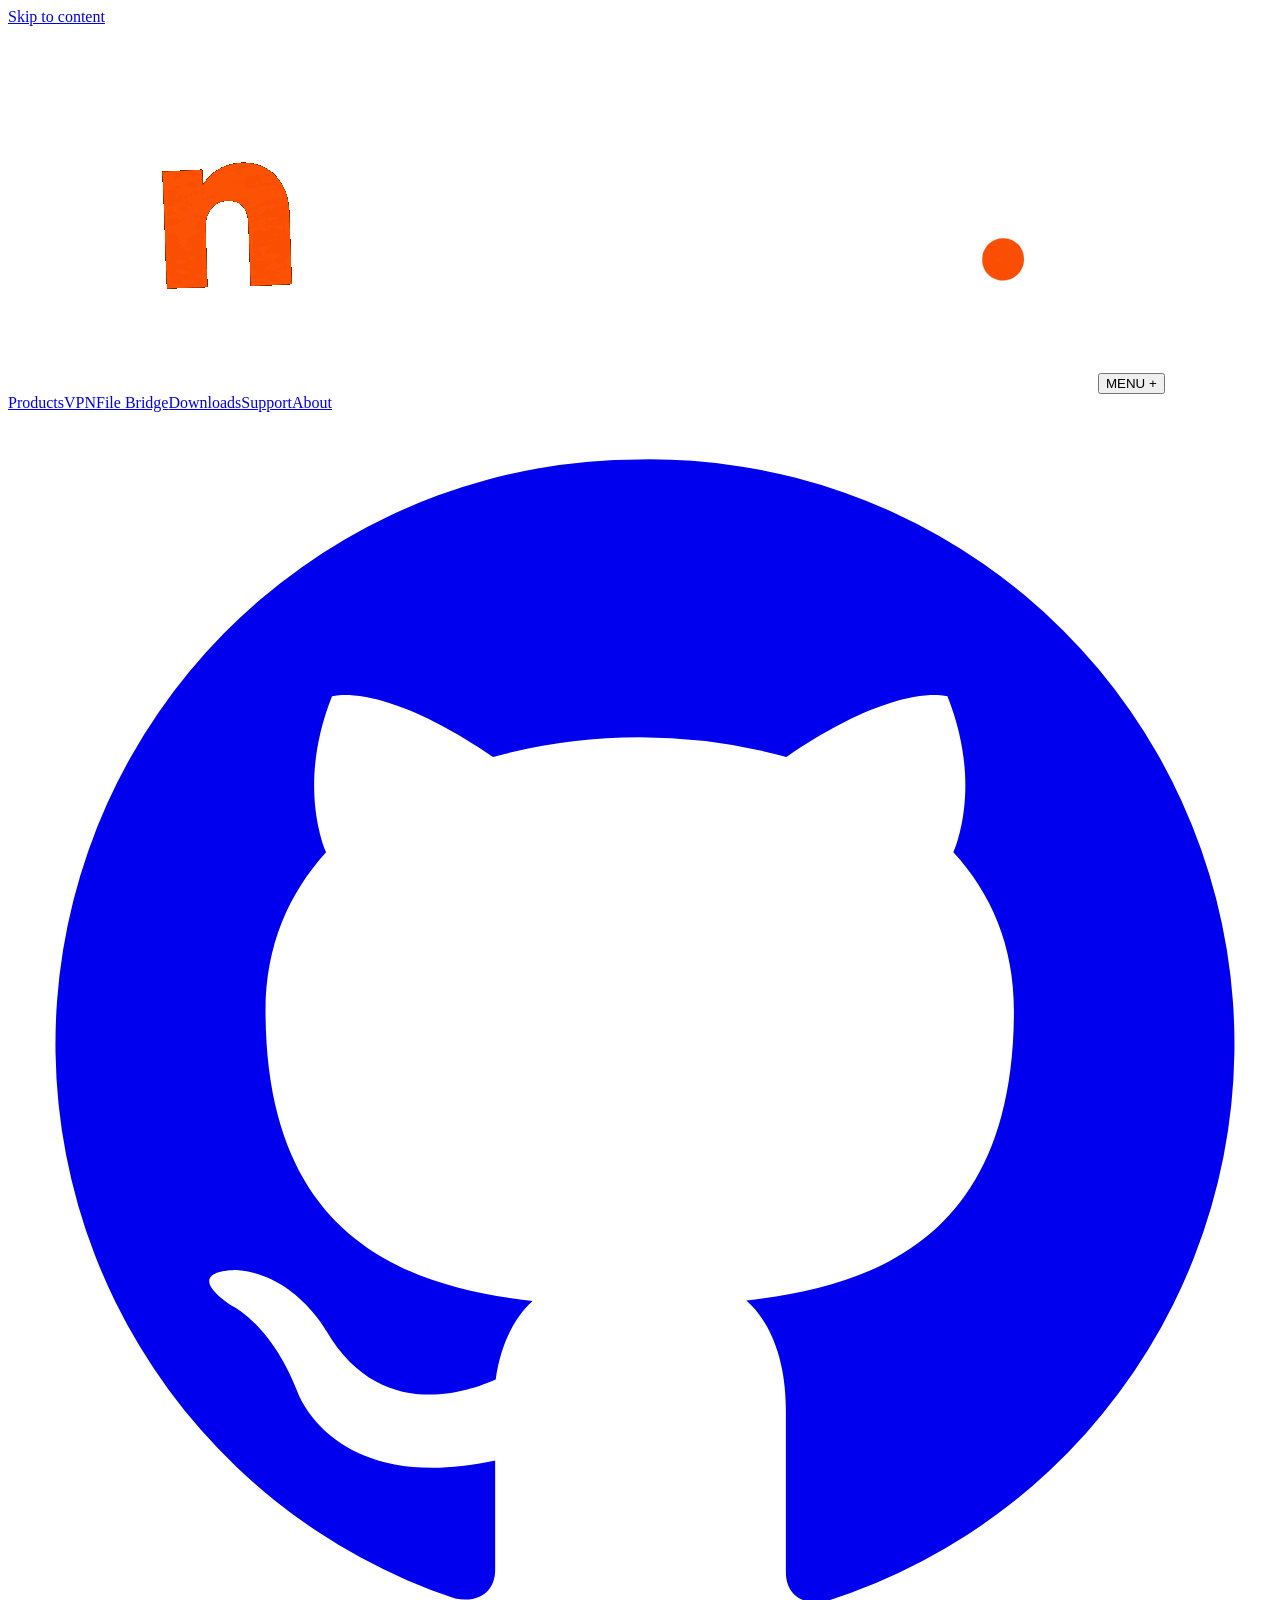
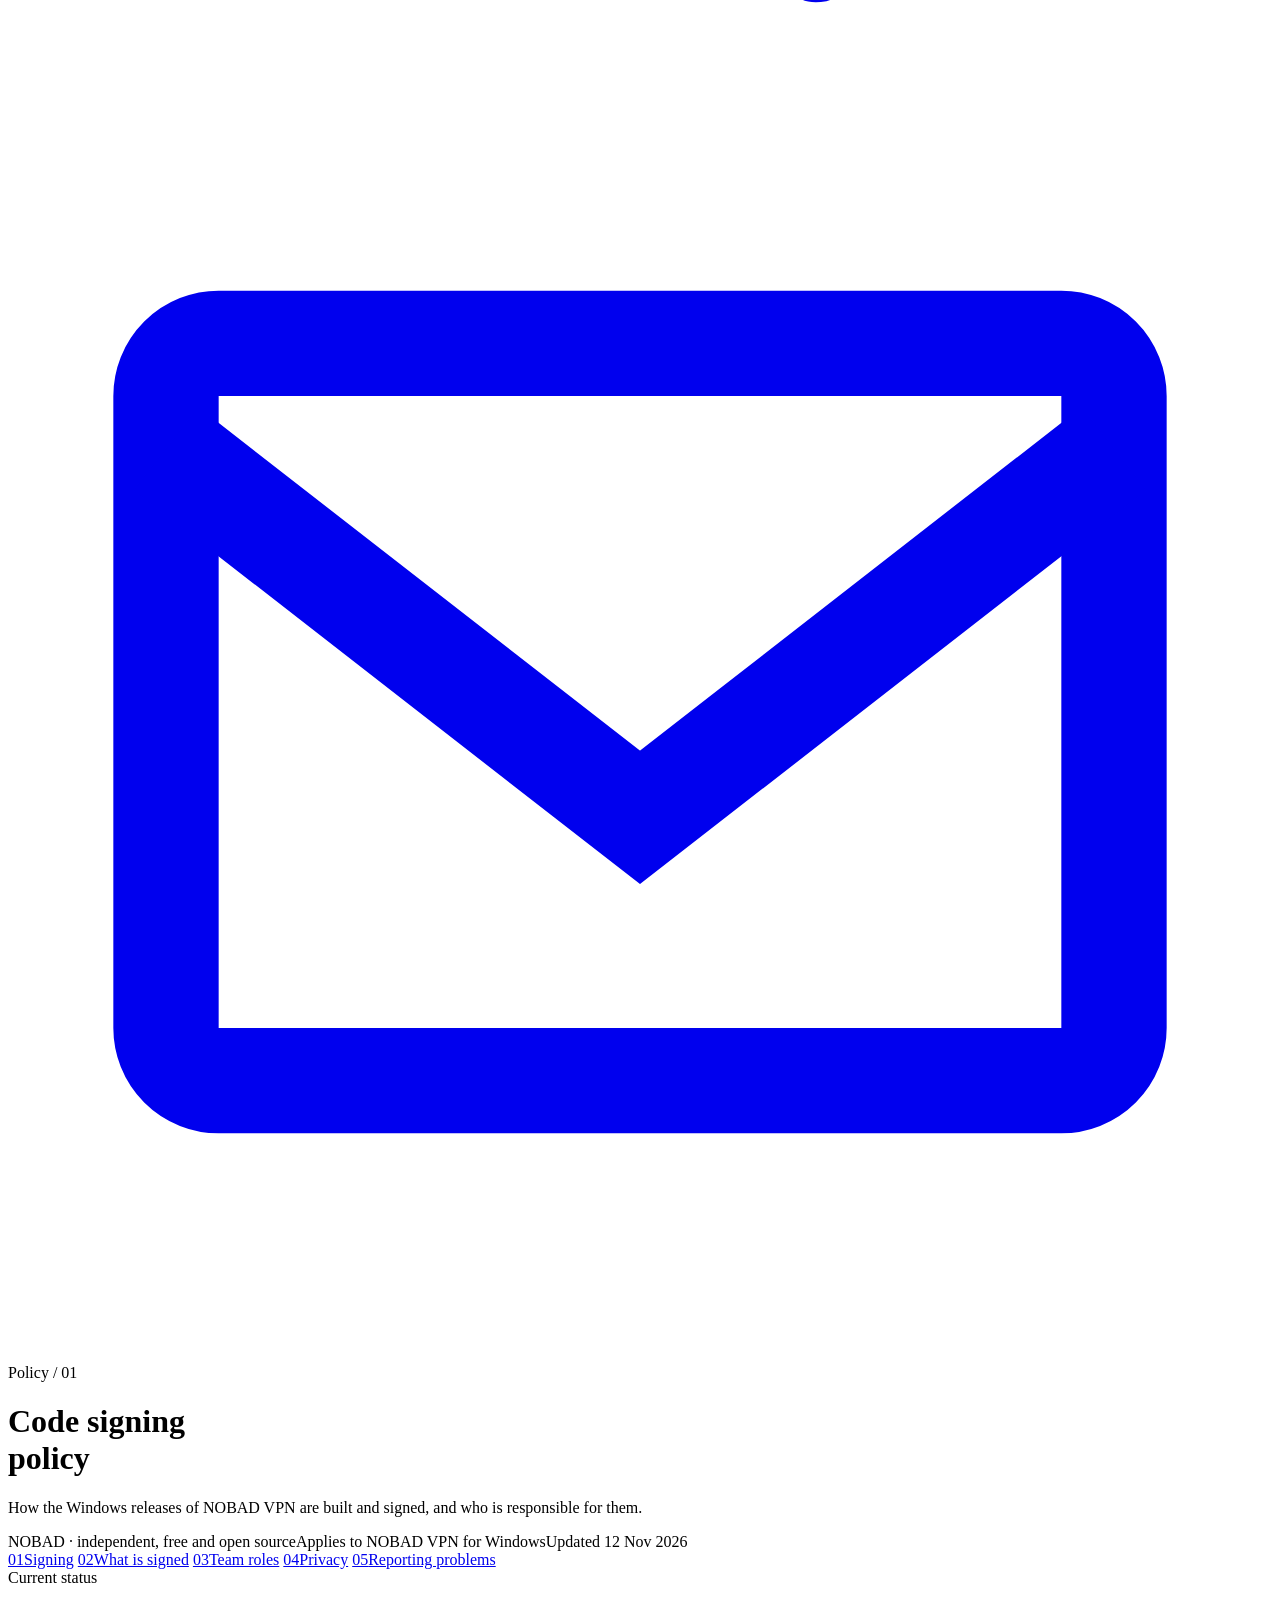
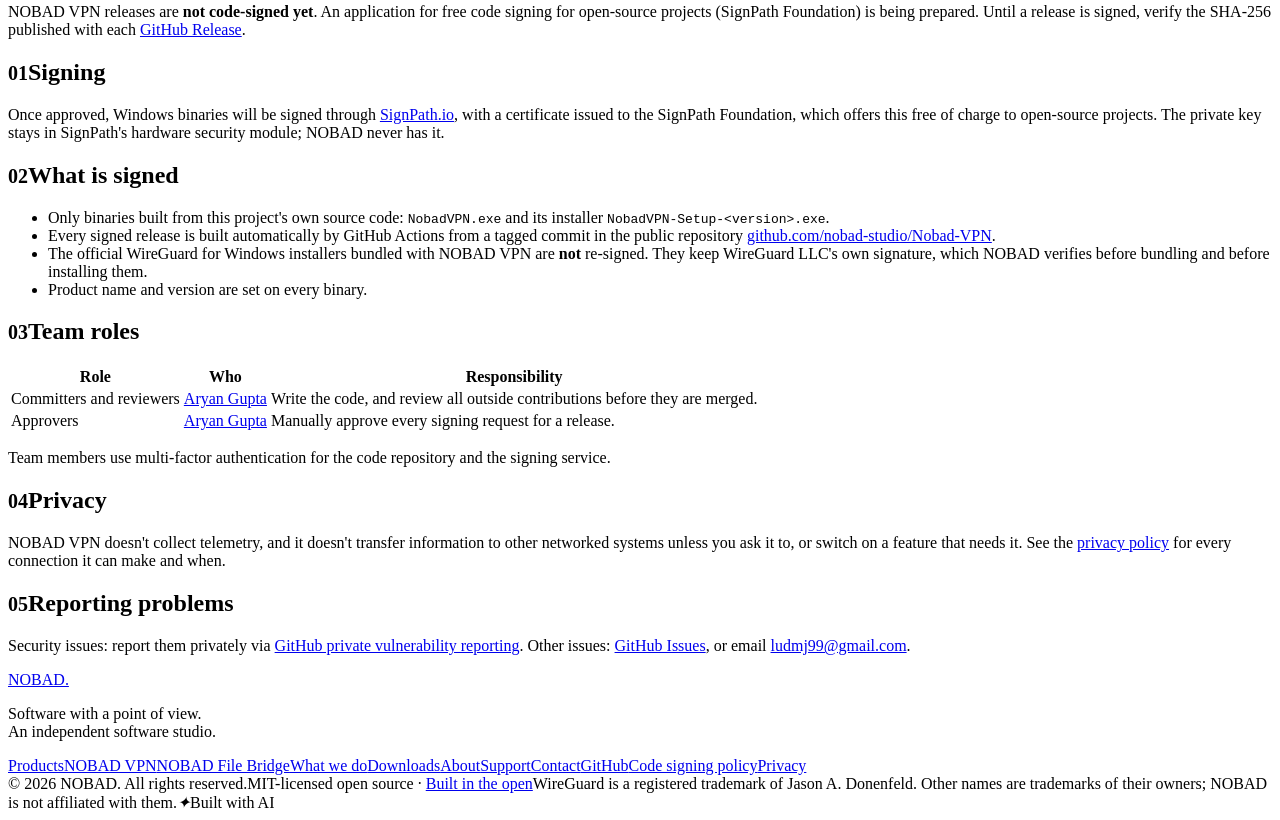
==== commit 49e17513: "website: general links go to the nobad-studio organization, VPN links stay on Nobad-VPN Footer/nav G" ====
--- a/site-pages/code-signing-policy/index.html
+++ b/site-pages/code-signing-policy/index.html
@@ -28,7 +28,7 @@
 <nav class="site-nav" aria-label="Main navigation">
     <a class="brand" href="/" aria-label="NOBAD home"><img class="brand-logo" src="/assets/nobad-logo-light.png" alt="nobad." width="1086" height="362"></a>
     <button class="menu-toggle" id="menuToggle" type="button" aria-expanded="false" aria-controls="navPill">MENU +</button>
-    <div class="nav-pill" id="navPill"><a href="/#products">Products</a><a href="/products/vpn/">VPN</a><a href="/products/find/">Find</a><a href="/products/file-bridge/">File Bridge</a><a href="/#downloads">Downloads</a><a href="/support/">Support</a><a href="/#about">About</a></div>
+    <div class="nav-pill" id="navPill"><a href="/#products">Products</a><a href="/products/vpn/">VPN</a><a href="/products/file-bridge/">File Bridge</a><a href="/#downloads">Downloads</a><a href="/support/">Support</a><a href="/#about">About</a></div>
     <div class="nav-social" aria-label="Social links">
       <a class="icon-link" href="https://github.com/nobad-studio" target="_blank" rel="noopener noreferrer" aria-label="NOBAD on GitHub"><svg viewBox="0 0 24 24" fill="currentColor" aria-hidden="true"><path d="M12 .9a11.1 11.1 0 0 0-3.51 21.63c.56.1.76-.24.76-.54v-2.08c-3.1.67-3.76-1.32-3.76-1.32-.5-1.28-1.24-1.62-1.24-1.62-1.01-.69.08-.68.08-.68 1.12.08 1.71 1.15 1.71 1.15.99 1.7 2.59 1.21 3.22.93.1-.72.39-1.21.7-1.49-2.47-.28-5.07-1.24-5.07-5.52 0-1.22.44-2.22 1.15-3-.12-.28-.5-1.42.11-2.96 0 0 .94-.3 3.06 1.15a10.6 10.6 0 0 1 5.57 0c2.12-1.45 3.06-1.15 3.06-1.15.61 1.54.23 2.68.11 2.96.72.78 1.15 1.78 1.15 3 0 4.29-2.6 5.23-5.08 5.51.4.35.75 1.03.75 2.08v3.09c0 .3.2.65.77.54A11.1 11.1 0 0 0 12 .9Z"/></svg></a>
       <a class="icon-link" href="mailto:ludmj99@gmail.com" aria-label="Email NOBAD"><svg viewBox="0 0 24 24" fill="none" stroke="currentColor" stroke-width="2" aria-hidden="true"><rect x="3" y="5" width="18" height="14" rx="1"/><path d="m3 7 9 7 9-7"/></svg></a>
@@ -115,7 +115,7 @@
         <a class="footer-brand" href="/">NOBAD.</a>
         <p class="footer-note">Software with a point of view.<br>An independent software studio.</p>
       </div>
-      <div class="footer-links"><a href="/#products">Products</a><a href="/products/vpn/">NOBAD VPN</a><a href="/products/find/">NOBAD Find</a><a href="/products/file-bridge/">NOBAD File Bridge</a><a href="/#services">What we do</a><a href="/#downloads">Downloads</a><a href="/#about">About</a><a href="/support/">Support</a><a href="mailto:ludmj99@gmail.com">Contact</a><a href="https://github.com/nobad-studio/Nobad-VPN">GitHub</a><a href="/code-signing-policy/" aria-current="page">Code signing policy</a><a href="/privacy/">Privacy</a></div>
+      <div class="footer-links"><a href="/#products">Products</a><a href="/products/vpn/">NOBAD VPN</a><a href="/products/file-bridge/">NOBAD File Bridge</a><a href="/#services">What we do</a><a href="/#downloads">Downloads</a><a href="/#about">About</a><a href="/support/">Support</a><a href="mailto:ludmj99@gmail.com">Contact</a><a href="https://github.com/nobad-studio">GitHub</a><a href="/code-signing-policy/" aria-current="page">Code signing policy</a><a href="/privacy/">Privacy</a></div>
     </div>
     <div class="footer-bottom"><span>© <span id="year" data-year>2026</span> NOBAD. All rights reserved.</span><span>MIT-licensed open source · <a href="/#collaborate">Built in the open</a></span><span class="tm-note">WireGuard is a registered trademark of Jason A. Donenfeld. Other names are trademarks of their owners; NOBAD is not affiliated with them.</span><span class="ai-mark" title="Developed in collaboration with AI"><i aria-hidden="true">✦</i>Built with AI</span></div>
   </footer>
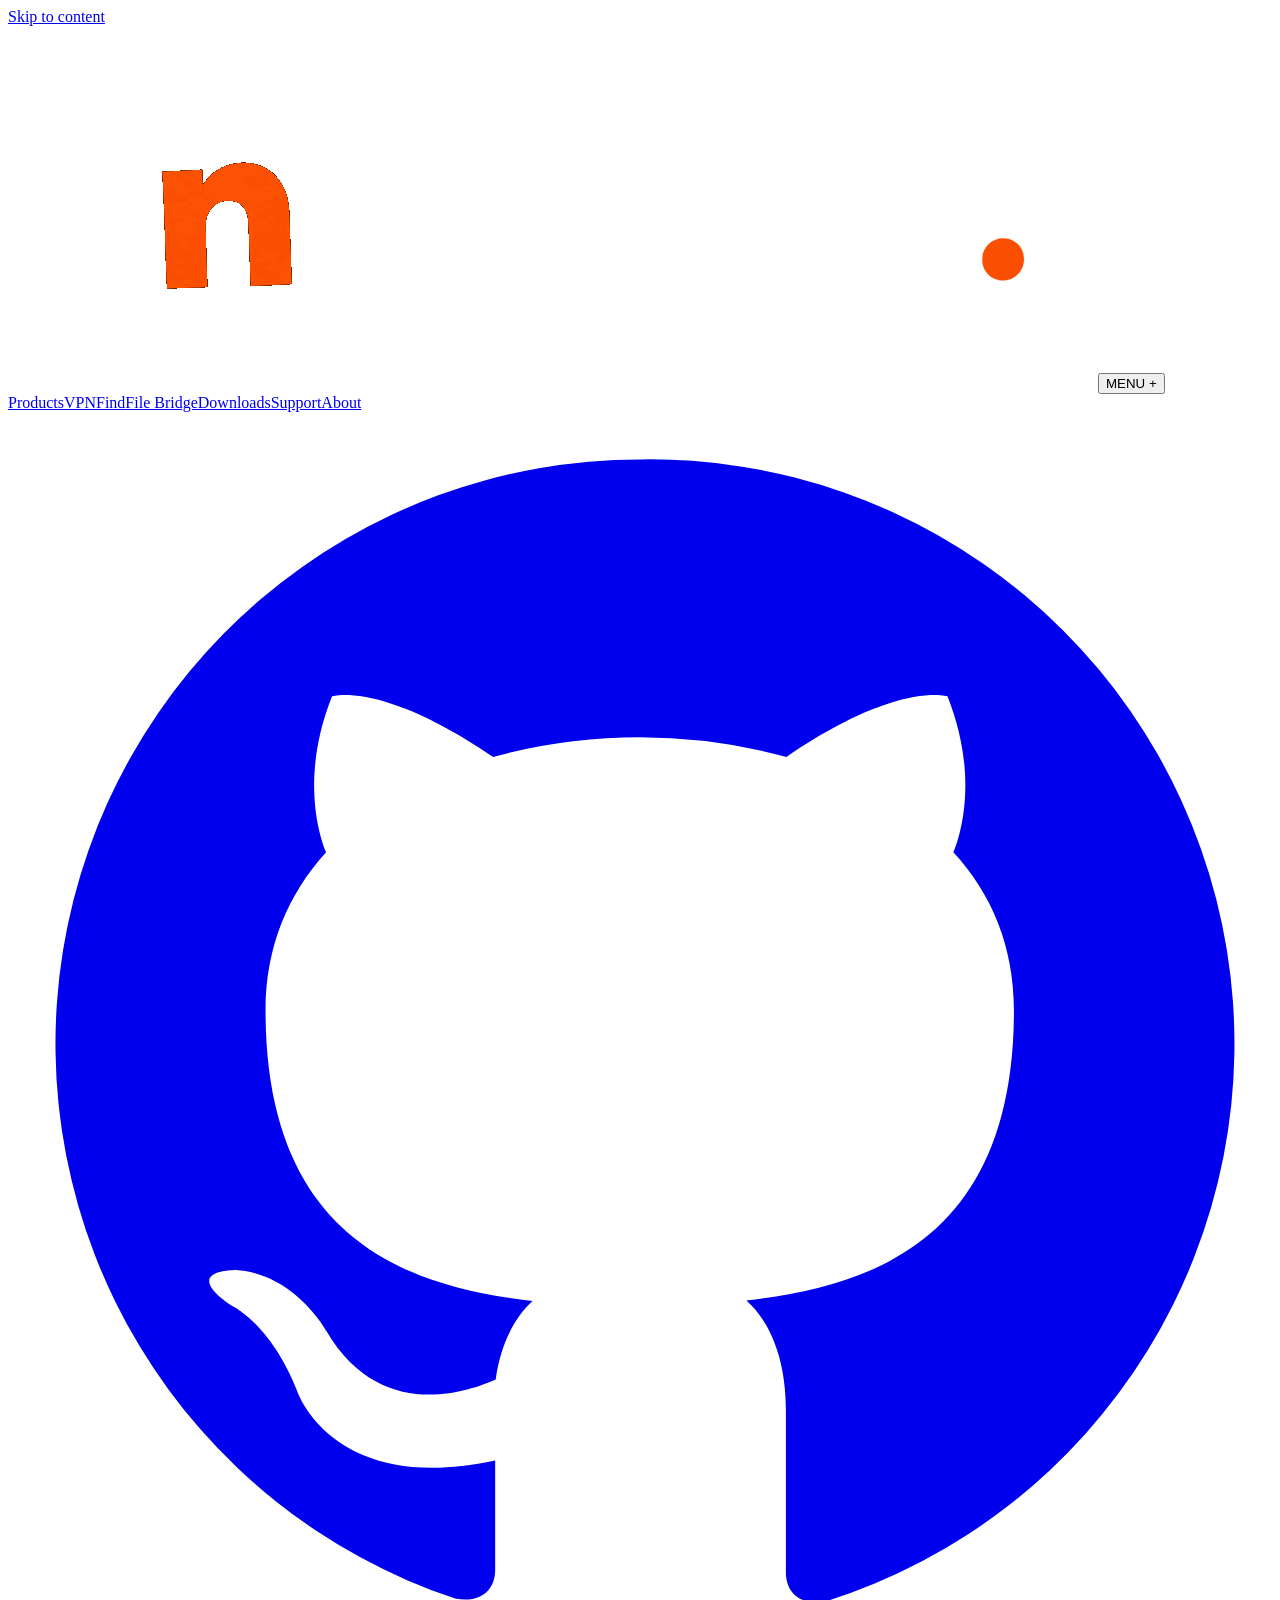
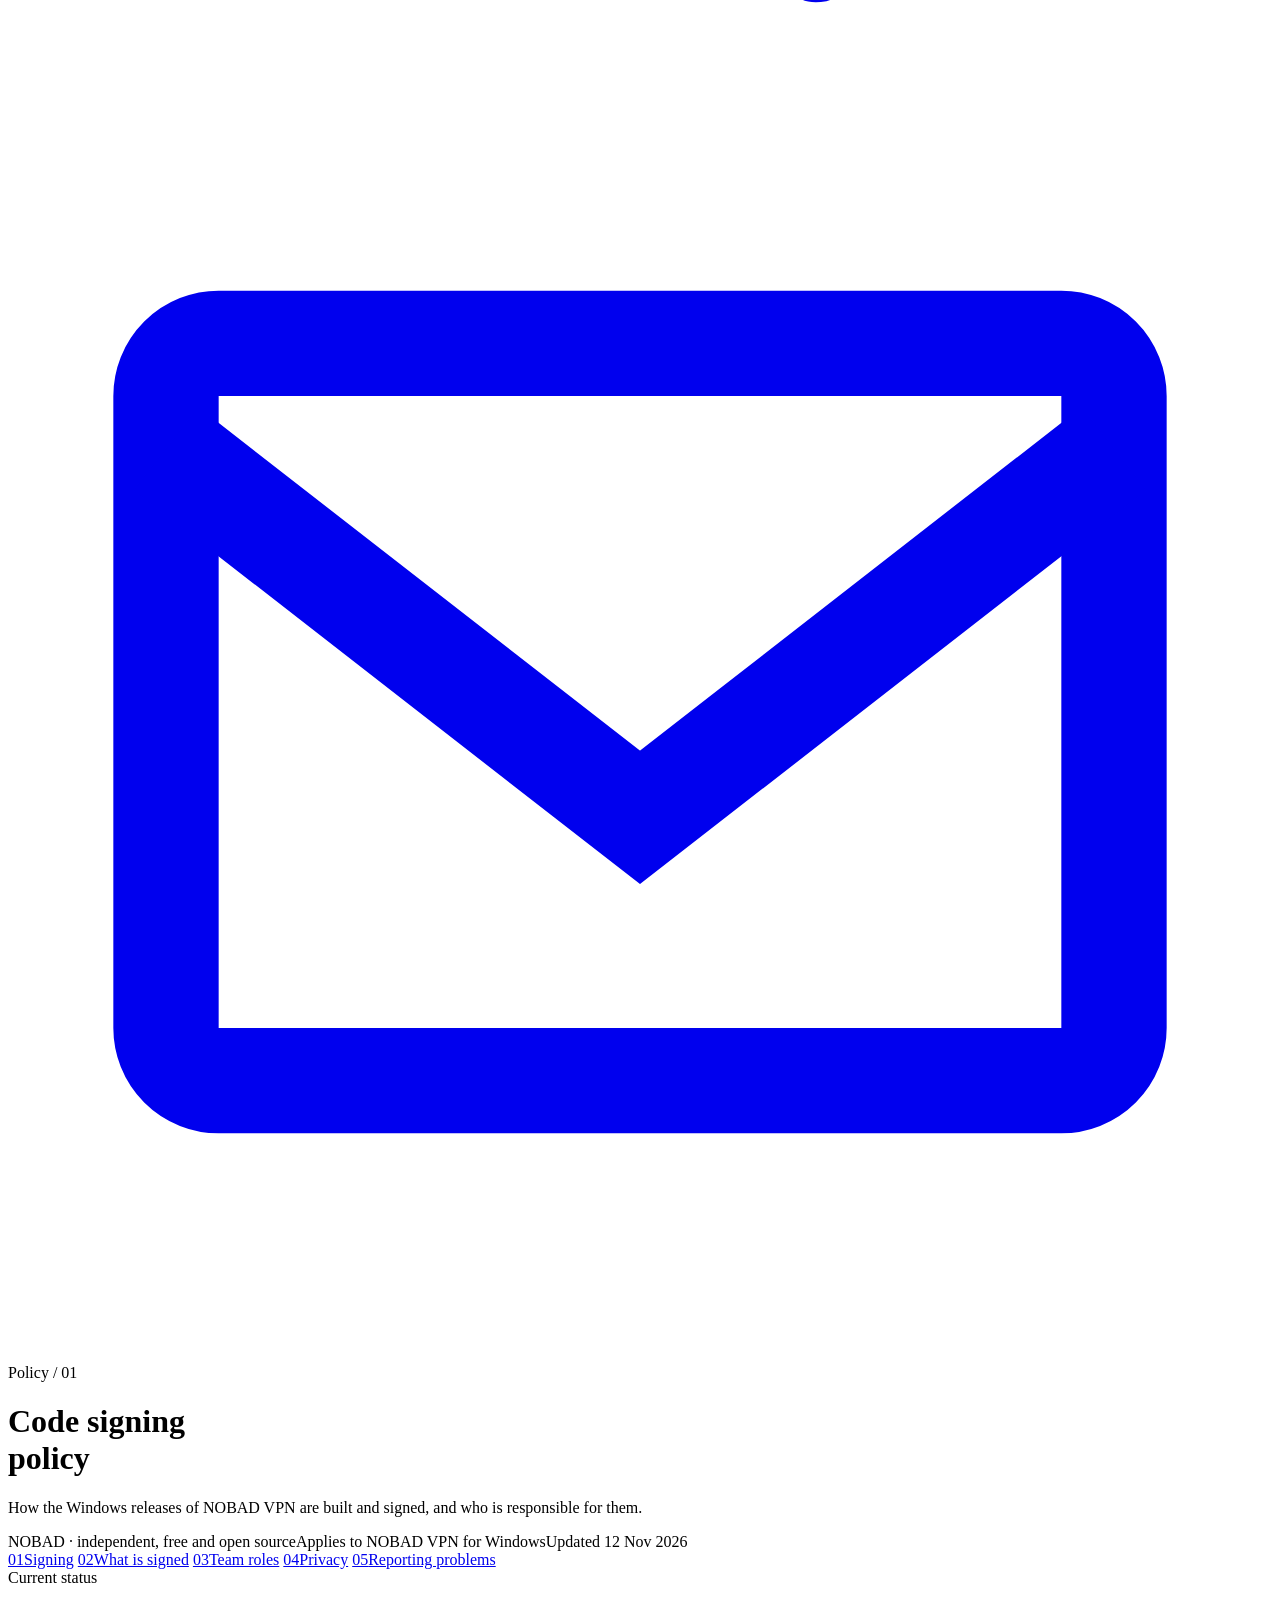
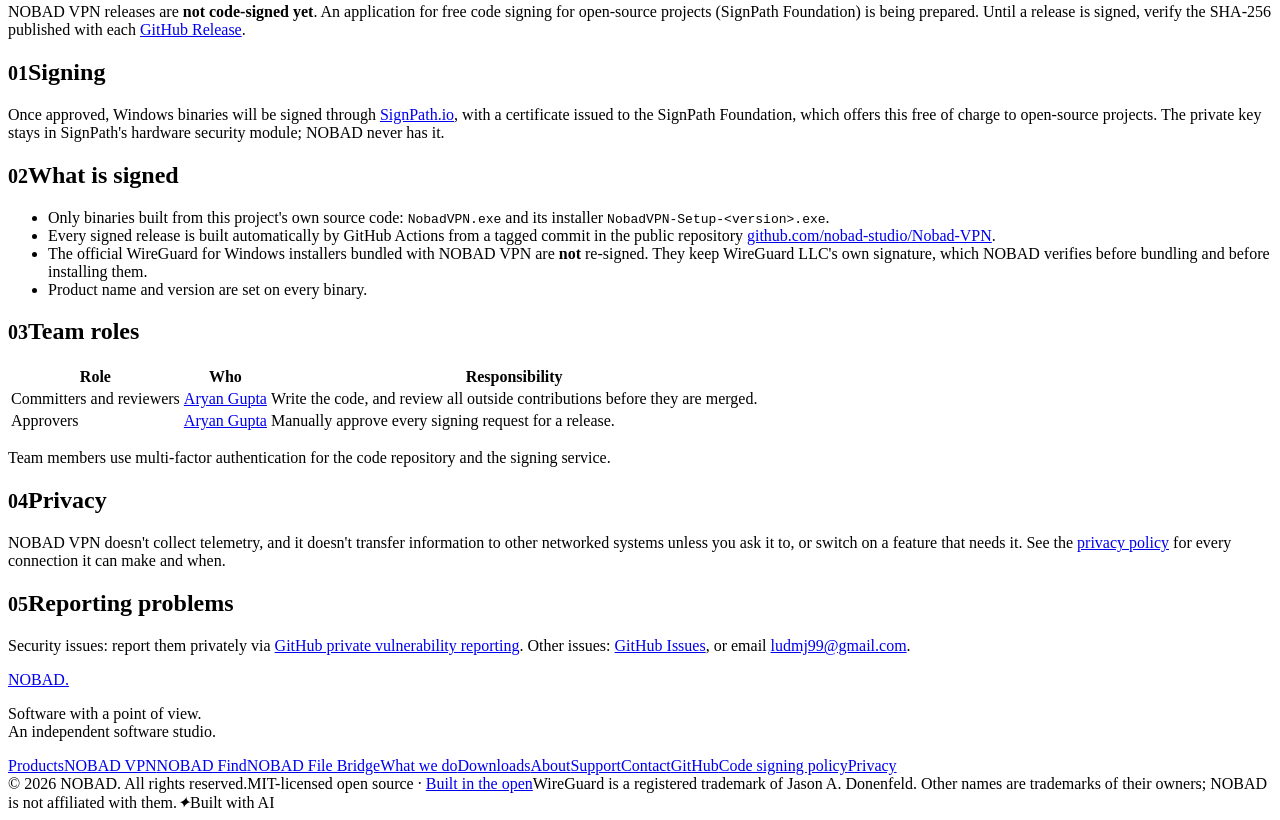
==== commit 34d2dd53: "website: NOBAD Find product page and listings (rebased on main) (#11) * website: NOBAD Find product " ====
--- a/site-pages/code-signing-policy/index.html
+++ b/site-pages/code-signing-policy/index.html
@@ -28,7 +28,7 @@
 <nav class="site-nav" aria-label="Main navigation">
     <a class="brand" href="/" aria-label="NOBAD home"><img class="brand-logo" src="/assets/nobad-logo-light.png" alt="nobad." width="1086" height="362"></a>
     <button class="menu-toggle" id="menuToggle" type="button" aria-expanded="false" aria-controls="navPill">MENU +</button>
-    <div class="nav-pill" id="navPill"><a href="/#products">Products</a><a href="/products/vpn/">VPN</a><a href="/products/file-bridge/">File Bridge</a><a href="/#downloads">Downloads</a><a href="/support/">Support</a><a href="/#about">About</a></div>
+    <div class="nav-pill" id="navPill"><a href="/#products">Products</a><a href="/products/vpn/">VPN</a><a href="/products/find/">Find</a><a href="/products/file-bridge/">File Bridge</a><a href="/#downloads">Downloads</a><a href="/support/">Support</a><a href="/#about">About</a></div>
     <div class="nav-social" aria-label="Social links">
       <a class="icon-link" href="https://github.com/nobad-studio" target="_blank" rel="noopener noreferrer" aria-label="NOBAD on GitHub"><svg viewBox="0 0 24 24" fill="currentColor" aria-hidden="true"><path d="M12 .9a11.1 11.1 0 0 0-3.51 21.63c.56.1.76-.24.76-.54v-2.08c-3.1.67-3.76-1.32-3.76-1.32-.5-1.28-1.24-1.62-1.24-1.62-1.01-.69.08-.68.08-.68 1.12.08 1.71 1.15 1.71 1.15.99 1.7 2.59 1.21 3.22.93.1-.72.39-1.21.7-1.49-2.47-.28-5.07-1.24-5.07-5.52 0-1.22.44-2.22 1.15-3-.12-.28-.5-1.42.11-2.96 0 0 .94-.3 3.06 1.15a10.6 10.6 0 0 1 5.57 0c2.12-1.45 3.06-1.15 3.06-1.15.61 1.54.23 2.68.11 2.96.72.78 1.15 1.78 1.15 3 0 4.29-2.6 5.23-5.08 5.51.4.35.75 1.03.75 2.08v3.09c0 .3.2.65.77.54A11.1 11.1 0 0 0 12 .9Z"/></svg></a>
       <a class="icon-link" href="mailto:ludmj99@gmail.com" aria-label="Email NOBAD"><svg viewBox="0 0 24 24" fill="none" stroke="currentColor" stroke-width="2" aria-hidden="true"><rect x="3" y="5" width="18" height="14" rx="1"/><path d="m3 7 9 7 9-7"/></svg></a>
@@ -115,7 +115,7 @@
         <a class="footer-brand" href="/">NOBAD.</a>
         <p class="footer-note">Software with a point of view.<br>An independent software studio.</p>
       </div>
-      <div class="footer-links"><a href="/#products">Products</a><a href="/products/vpn/">NOBAD VPN</a><a href="/products/file-bridge/">NOBAD File Bridge</a><a href="/#services">What we do</a><a href="/#downloads">Downloads</a><a href="/#about">About</a><a href="/support/">Support</a><a href="mailto:ludmj99@gmail.com">Contact</a><a href="https://github.com/nobad-studio">GitHub</a><a href="/code-signing-policy/" aria-current="page">Code signing policy</a><a href="/privacy/">Privacy</a></div>
+      <div class="footer-links"><a href="/#products">Products</a><a href="/products/vpn/">NOBAD VPN</a><a href="/products/find/">NOBAD Find</a><a href="/products/file-bridge/">NOBAD File Bridge</a><a href="/#services">What we do</a><a href="/#downloads">Downloads</a><a href="/#about">About</a><a href="/support/">Support</a><a href="mailto:ludmj99@gmail.com">Contact</a><a href="https://github.com/nobad-studio/Nobad-VPN">GitHub</a><a href="/code-signing-policy/" aria-current="page">Code signing policy</a><a href="/privacy/">Privacy</a></div>
     </div>
     <div class="footer-bottom"><span>© <span id="year" data-year>2026</span> NOBAD. All rights reserved.</span><span>MIT-licensed open source · <a href="/#collaborate">Built in the open</a></span><span class="tm-note">WireGuard is a registered trademark of Jason A. Donenfeld. Other names are trademarks of their owners; NOBAD is not affiliated with them.</span><span class="ai-mark" title="Developed in collaboration with AI"><i aria-hidden="true">✦</i>Built with AI</span></div>
   </footer>
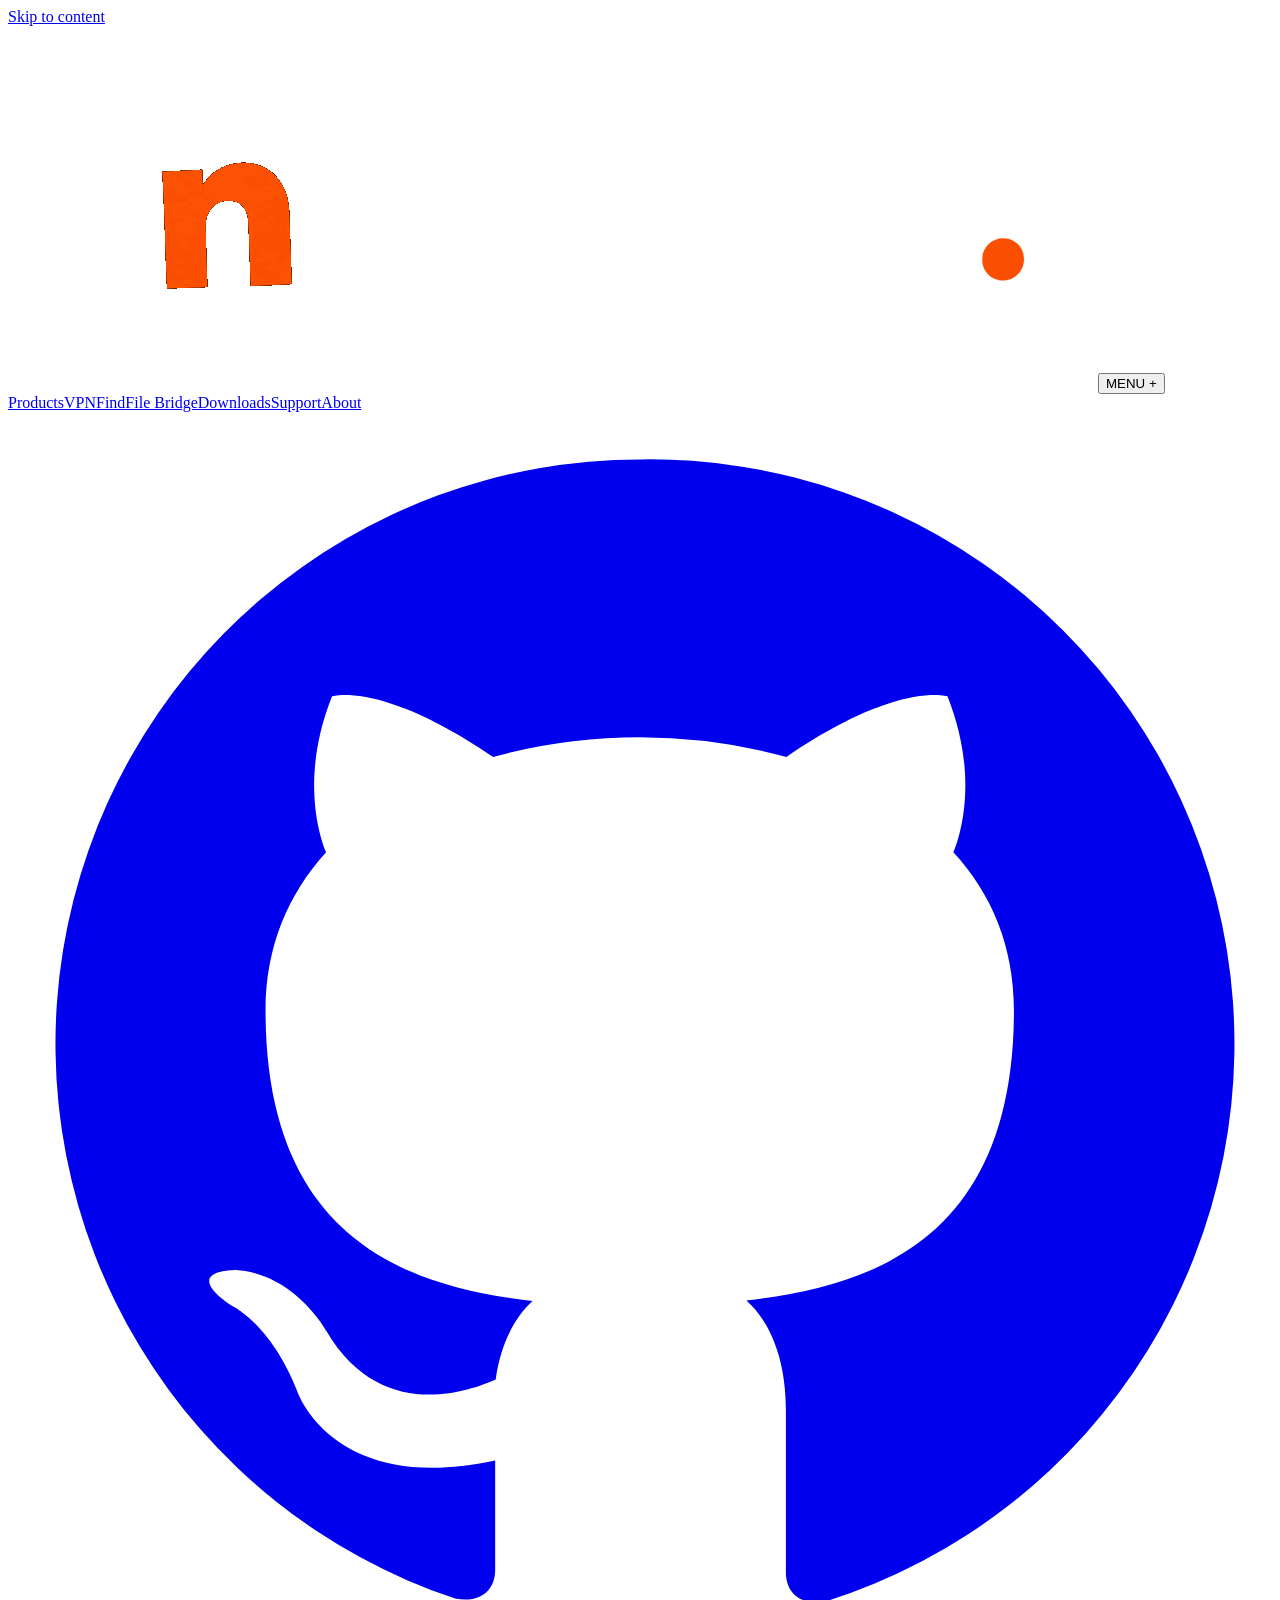
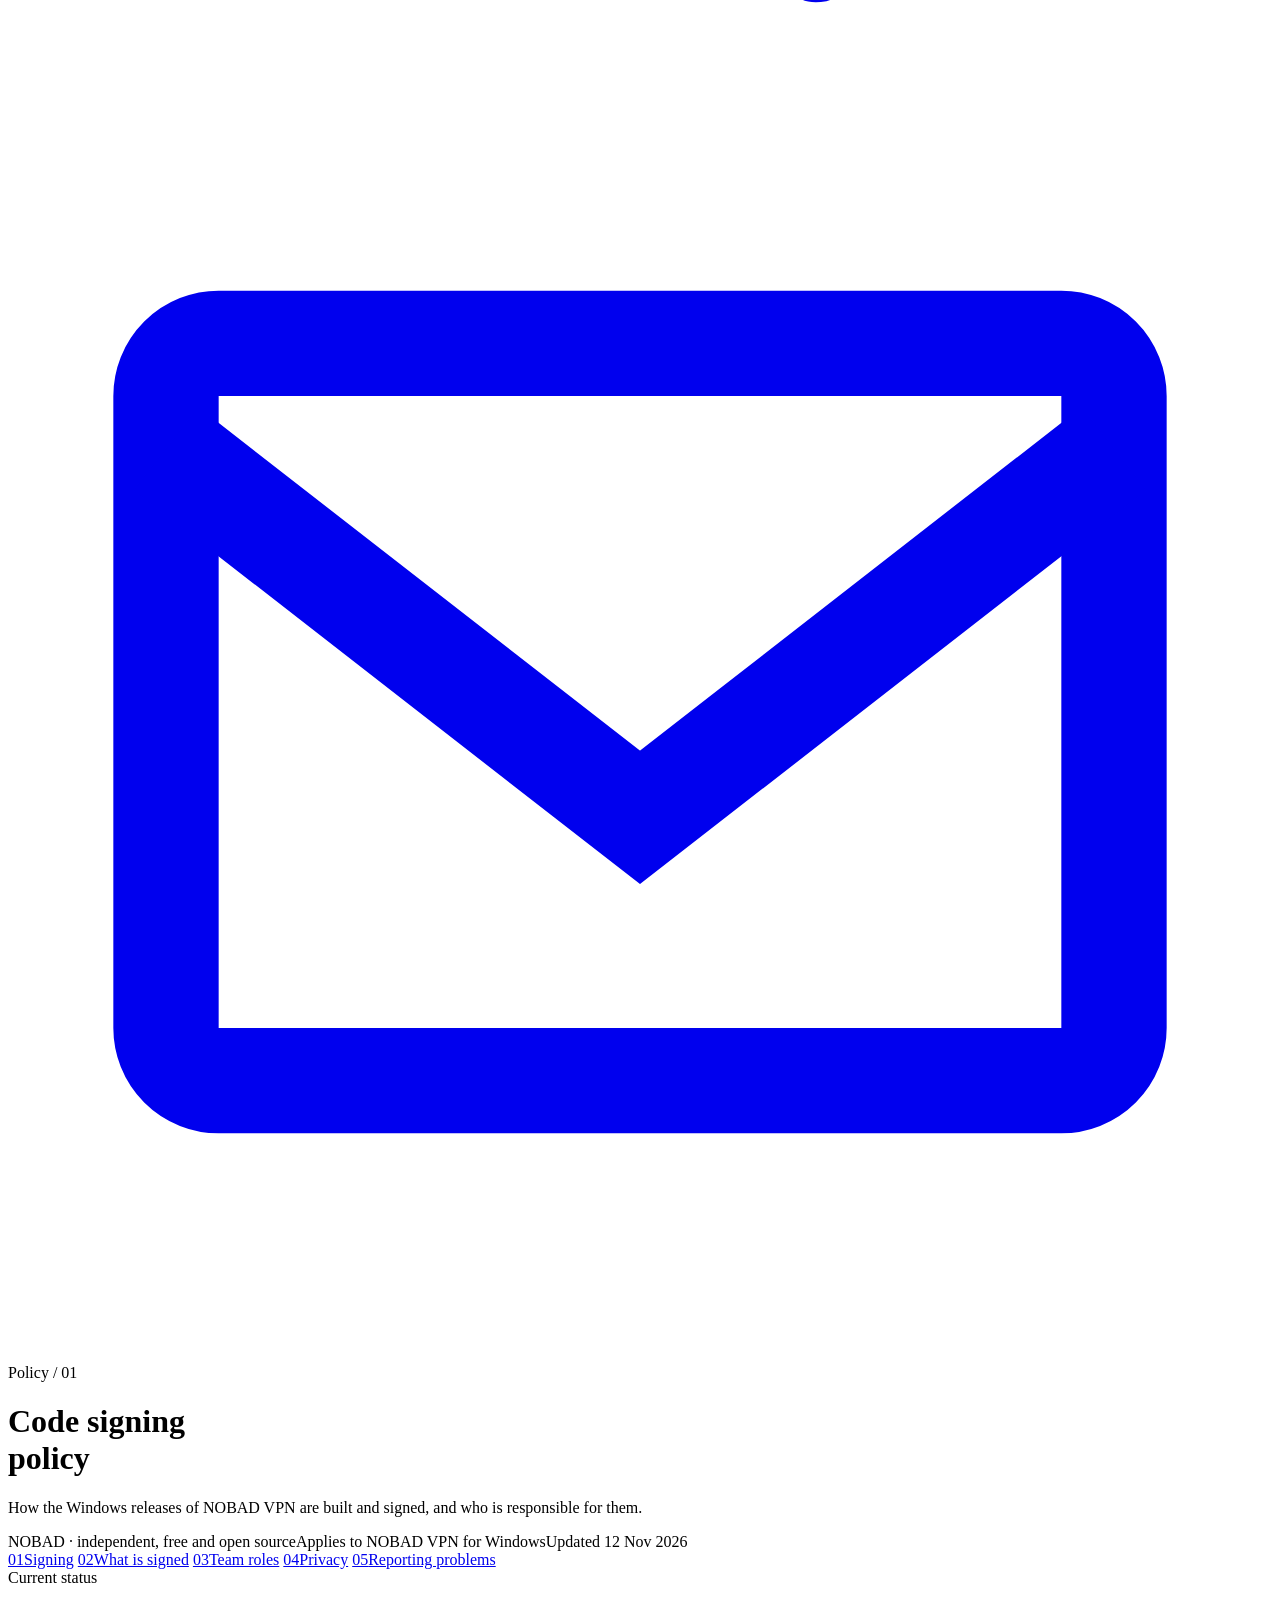
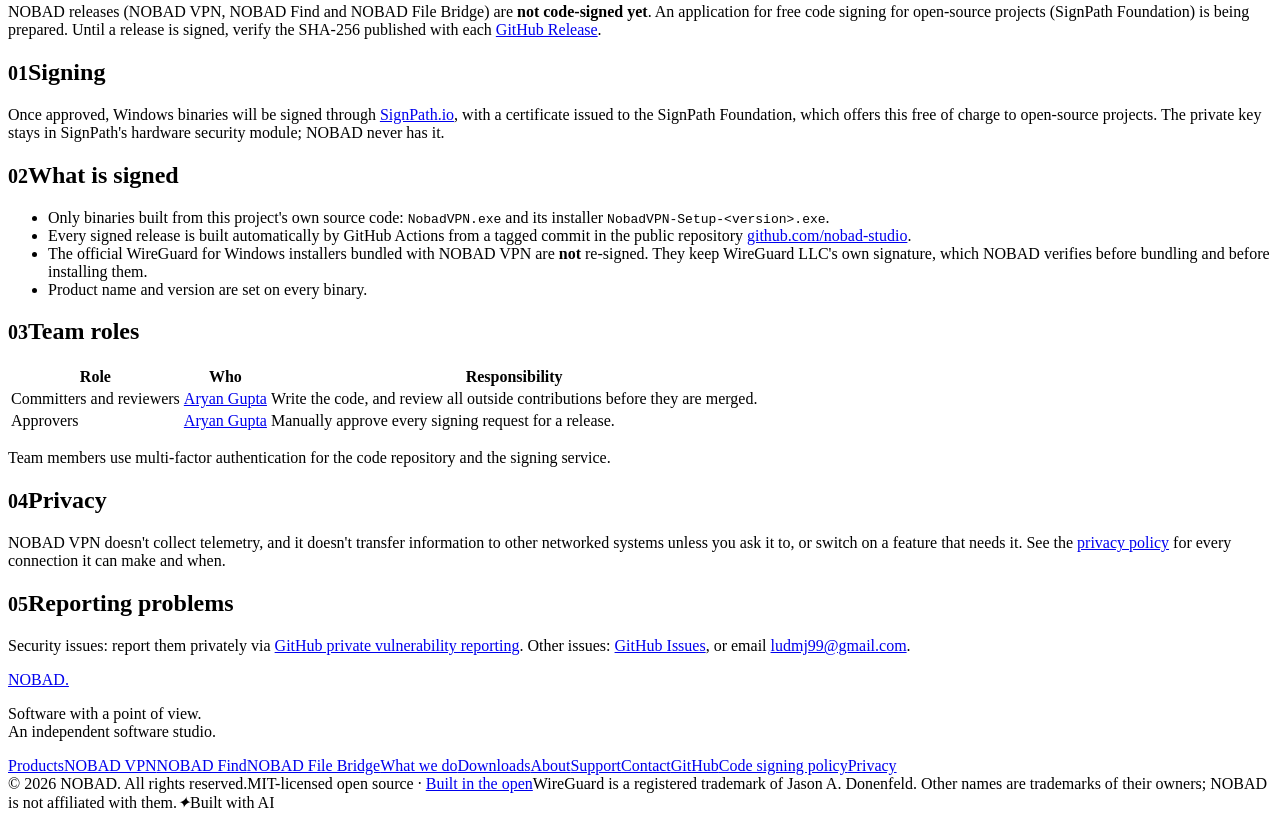
==== commit f925f606: "website: cleanup - org links, every product covered on support/privacy/signing, canonical VPN releas" ====
--- a/site-pages/code-signing-policy/index.html
+++ b/site-pages/code-signing-policy/index.html
@@ -56,7 +56,7 @@
   <div>
     <div class="status" role="note">
       <span class="status-tag">Current status</span>
-      <p>NOBAD VPN releases are <b>not code-signed yet</b>. An application for free code signing for open-source
+      <p>NOBAD releases (NOBAD VPN, NOBAD Find and NOBAD File Bridge) are <b>not code-signed yet</b>. An application for free code signing for open-source
       projects (SignPath Foundation) is being prepared. Until a release is signed, verify the SHA-256 published with each
       <a href="https://github.com/nobad-studio/Nobad-VPN/releases">GitHub Release</a>.</p>
     </div>
@@ -74,7 +74,7 @@
         <li>Only binaries built from this project's own source code: <code>NobadVPN.exe</code> and its installer
         <code>NobadVPN-Setup-&lt;version&gt;.exe</code>.</li>
         <li>Every signed release is built automatically by GitHub Actions from a tagged commit in the public repository
-        <a href="https://github.com/nobad-studio/Nobad-VPN">github.com/nobad-studio/Nobad-VPN</a>.</li>
+        <a href="https://github.com/nobad-studio">github.com/nobad-studio</a>.</li>
         <li>The official WireGuard for Windows installers bundled with NOBAD VPN are <b>not</b> re-signed. They keep
         WireGuard LLC's own signature, which NOBAD verifies before bundling and before installing them.</li>
         <li>Product name and version are set on every binary.</li>
@@ -115,7 +115,7 @@
         <a class="footer-brand" href="/">NOBAD.</a>
         <p class="footer-note">Software with a point of view.<br>An independent software studio.</p>
       </div>
-      <div class="footer-links"><a href="/#products">Products</a><a href="/products/vpn/">NOBAD VPN</a><a href="/products/find/">NOBAD Find</a><a href="/products/file-bridge/">NOBAD File Bridge</a><a href="/#services">What we do</a><a href="/#downloads">Downloads</a><a href="/#about">About</a><a href="/support/">Support</a><a href="mailto:ludmj99@gmail.com">Contact</a><a href="https://github.com/nobad-studio/Nobad-VPN">GitHub</a><a href="/code-signing-policy/" aria-current="page">Code signing policy</a><a href="/privacy/">Privacy</a></div>
+      <div class="footer-links"><a href="/#products">Products</a><a href="/products/vpn/">NOBAD VPN</a><a href="/products/find/">NOBAD Find</a><a href="/products/file-bridge/">NOBAD File Bridge</a><a href="/#services">What we do</a><a href="/#downloads">Downloads</a><a href="/#about">About</a><a href="/support/">Support</a><a href="mailto:ludmj99@gmail.com">Contact</a><a href="https://github.com/nobad-studio">GitHub</a><a href="/code-signing-policy/" aria-current="page">Code signing policy</a><a href="/privacy/">Privacy</a></div>
     </div>
     <div class="footer-bottom"><span>© <span id="year" data-year>2026</span> NOBAD. All rights reserved.</span><span>MIT-licensed open source · <a href="/#collaborate">Built in the open</a></span><span class="tm-note">WireGuard is a registered trademark of Jason A. Donenfeld. Other names are trademarks of their owners; NOBAD is not affiliated with them.</span><span class="ai-mark" title="Developed in collaboration with AI"><i aria-hidden="true">✦</i>Built with AI</span></div>
   </footer>
